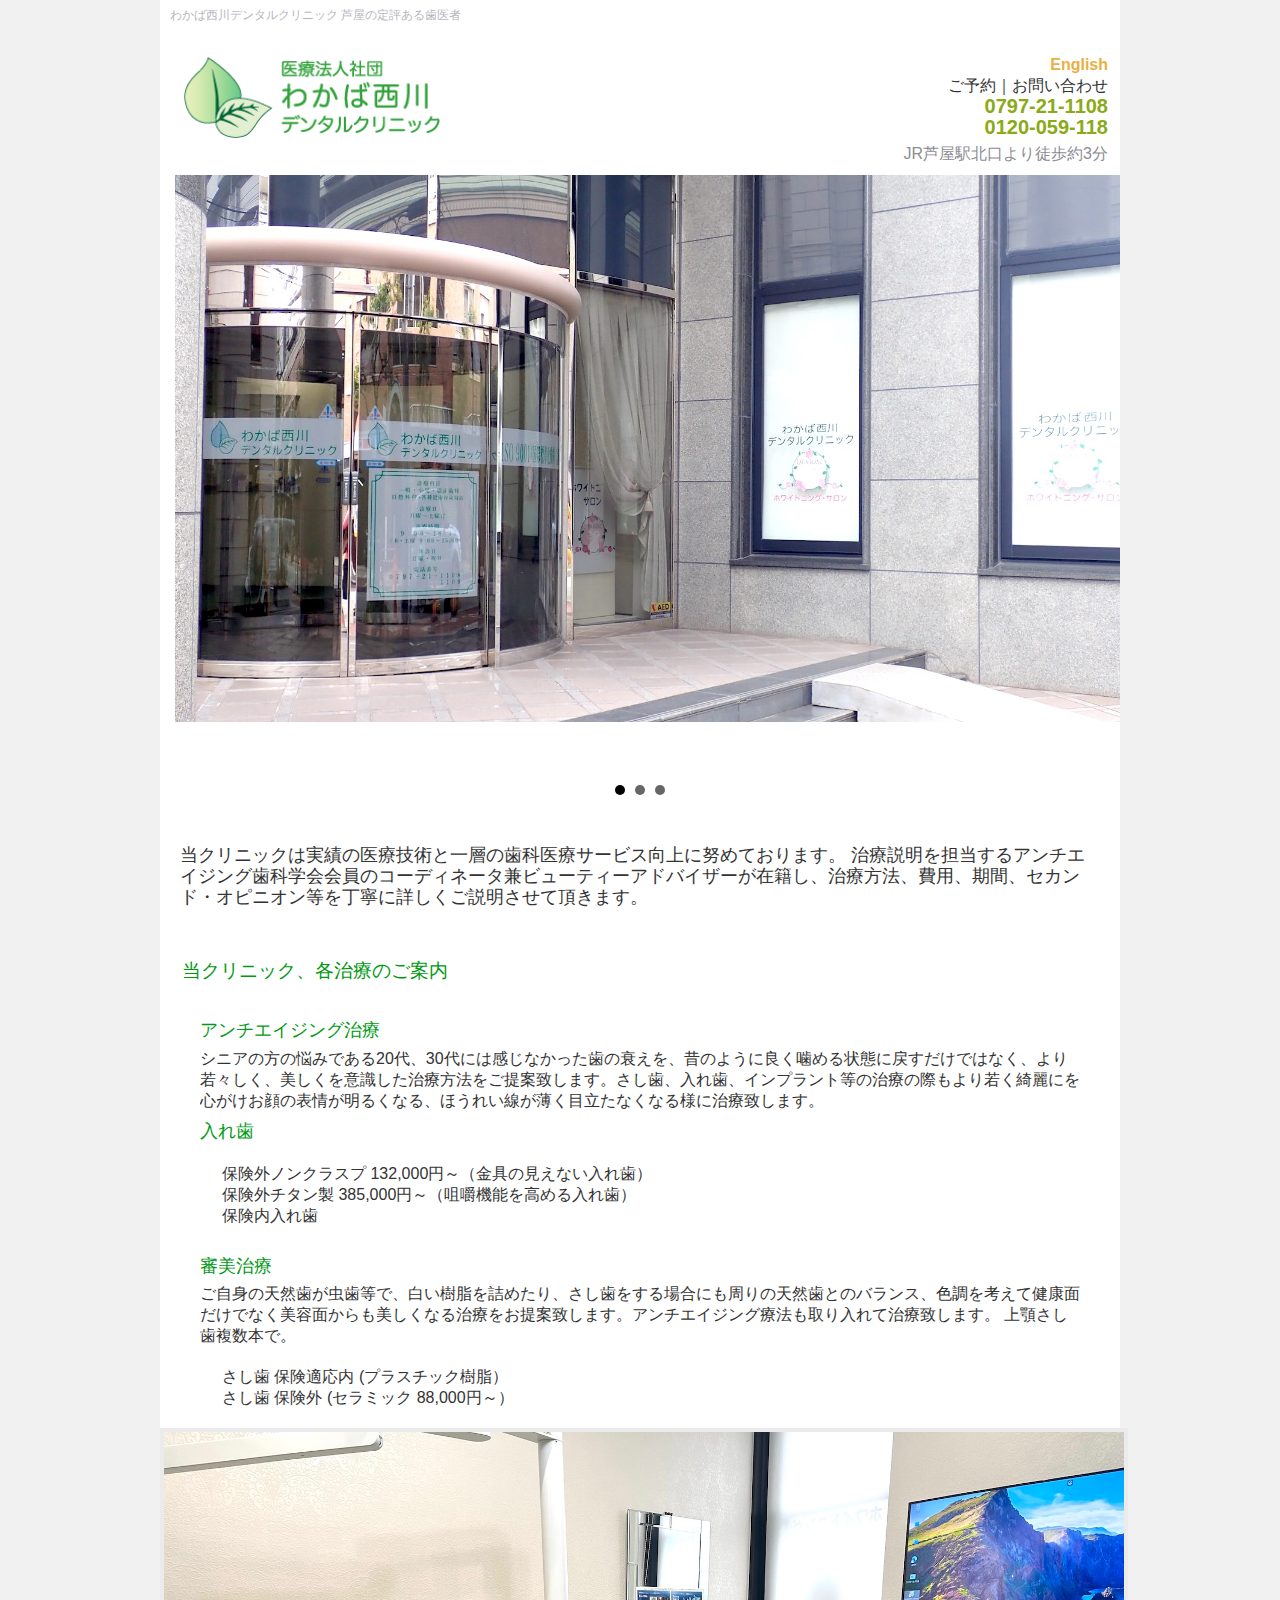
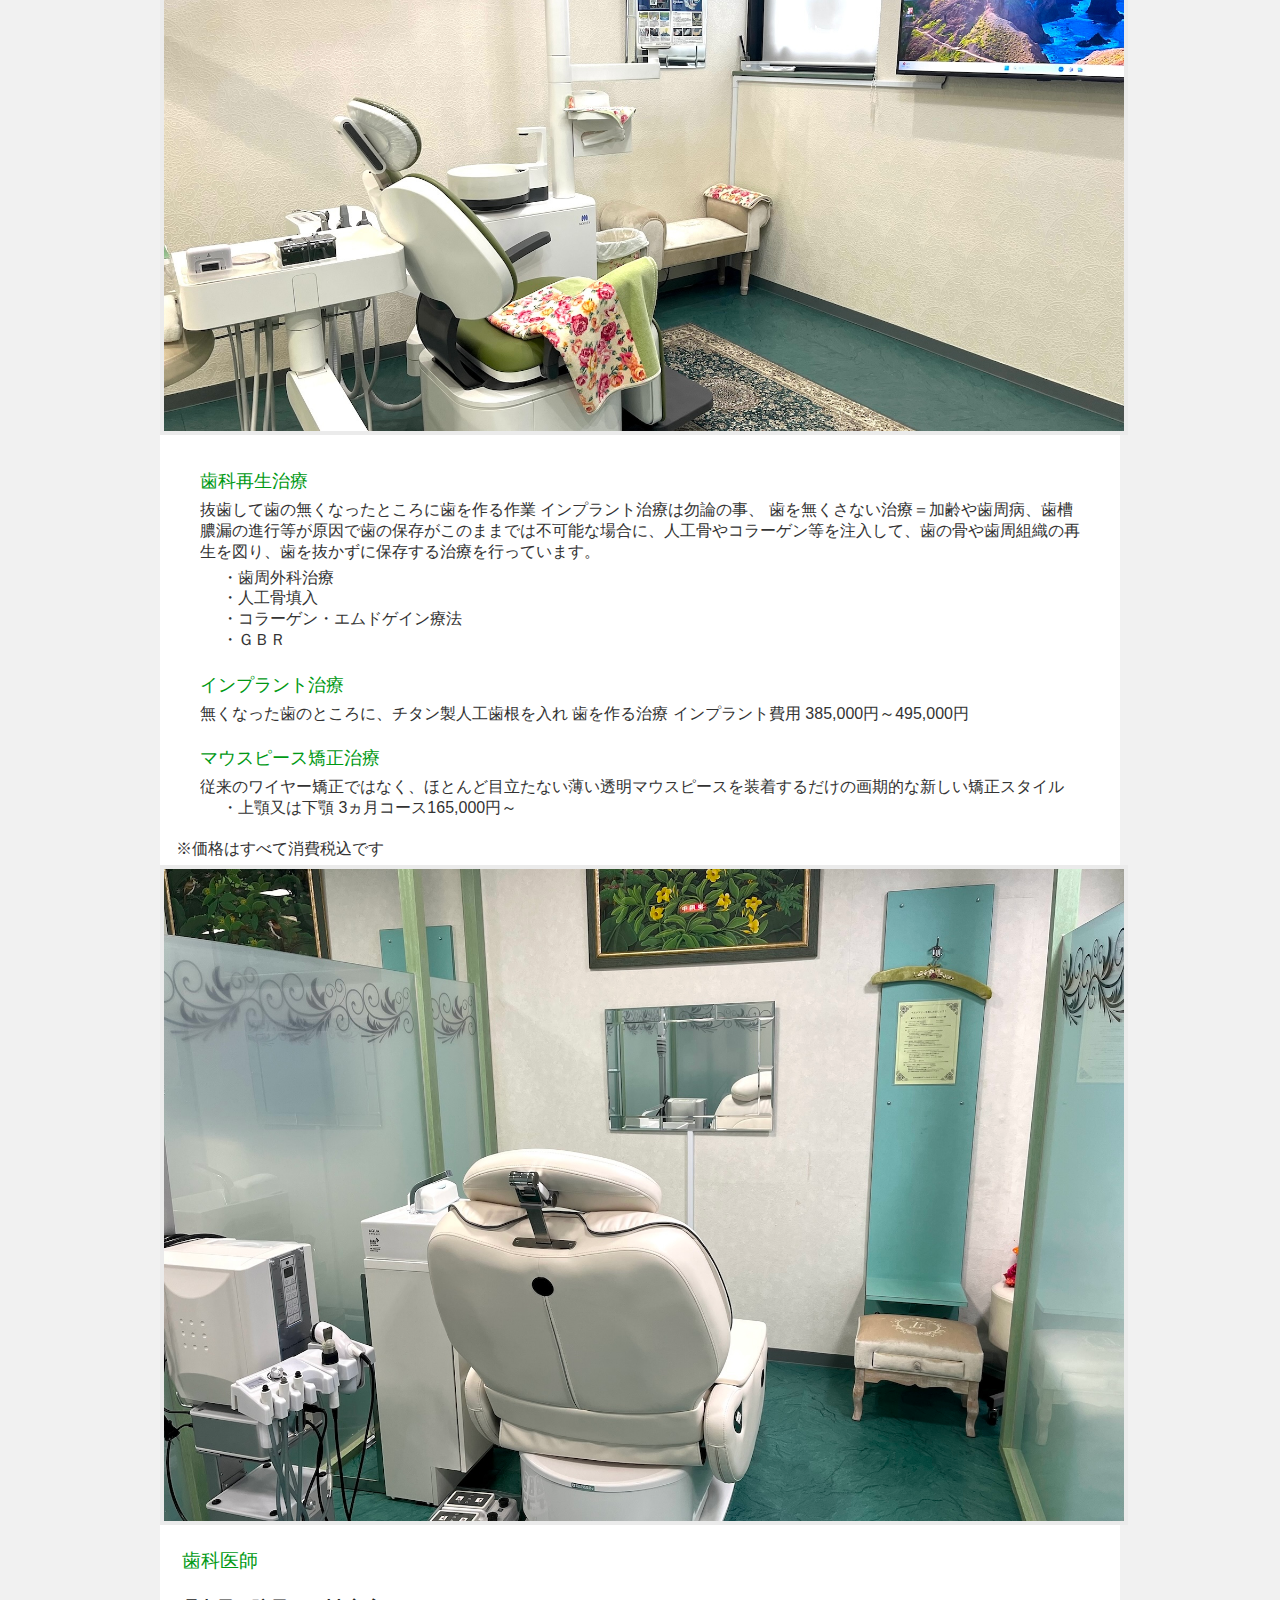
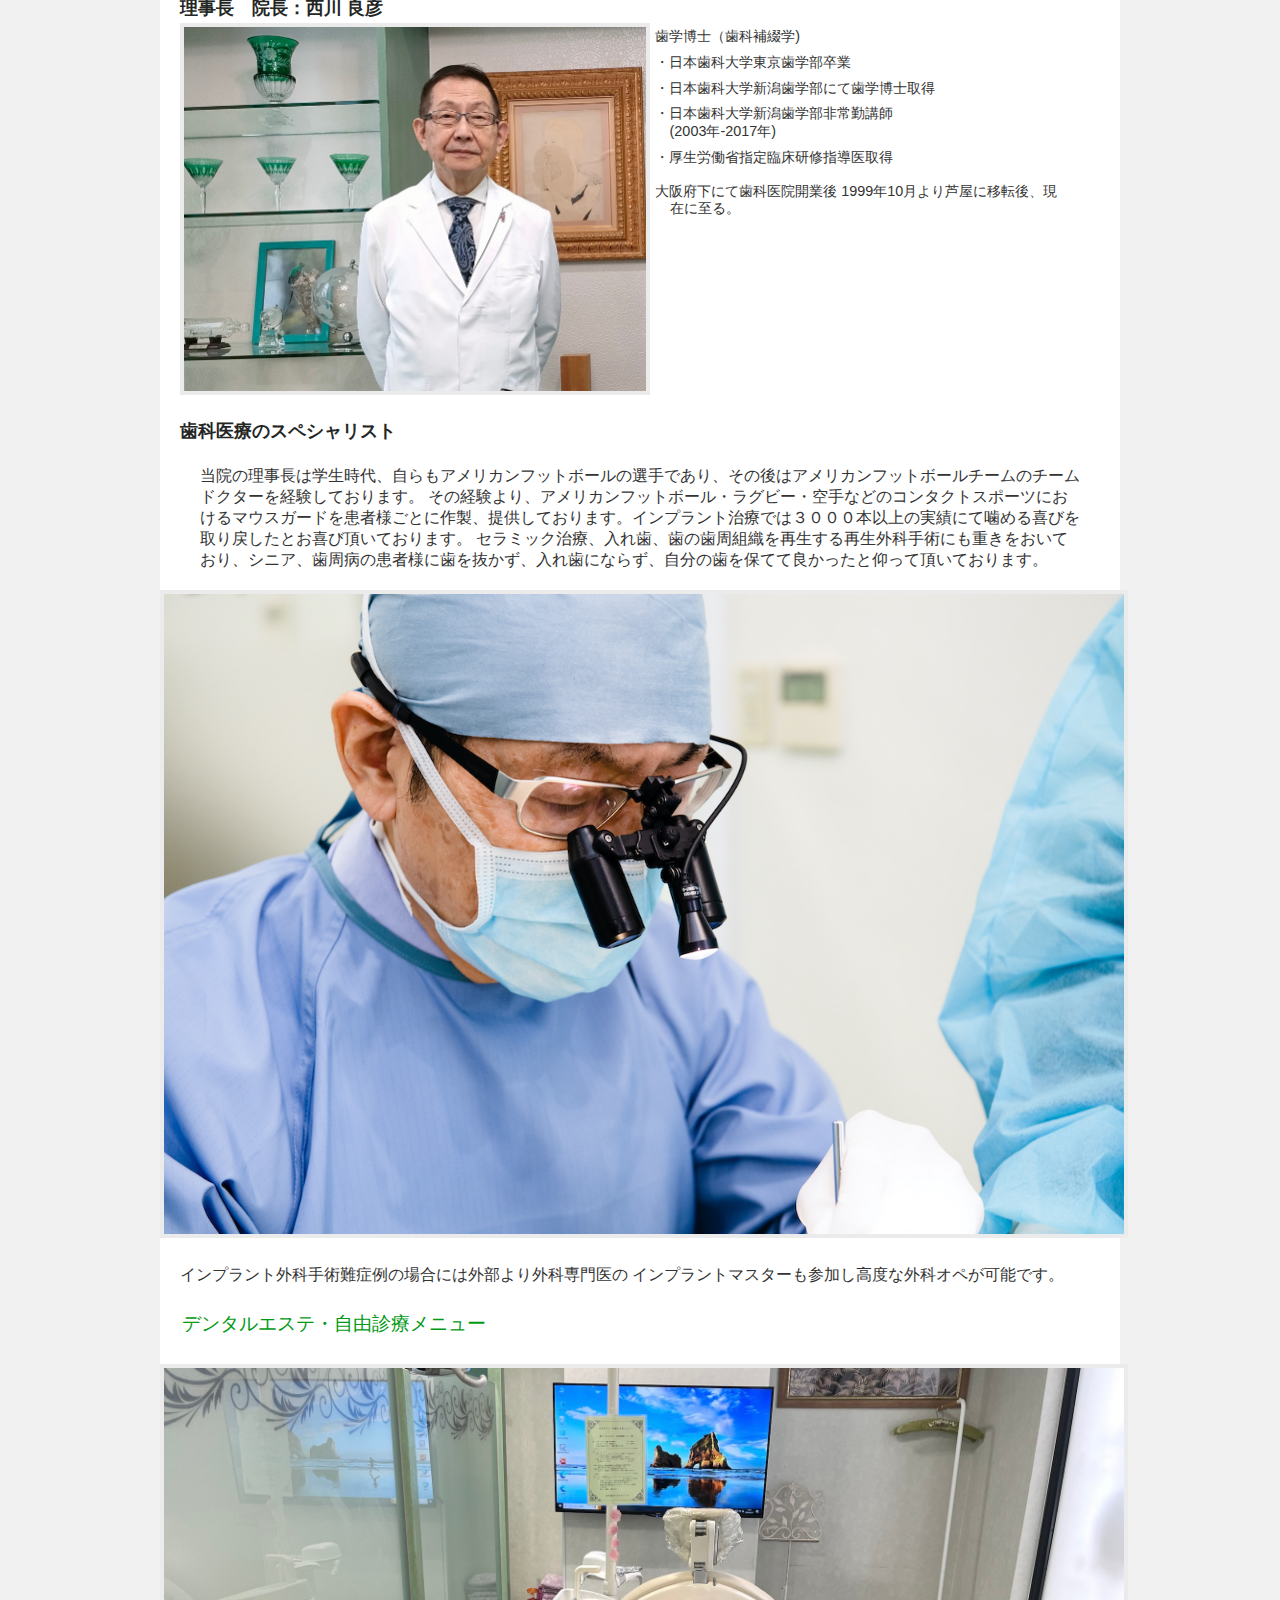
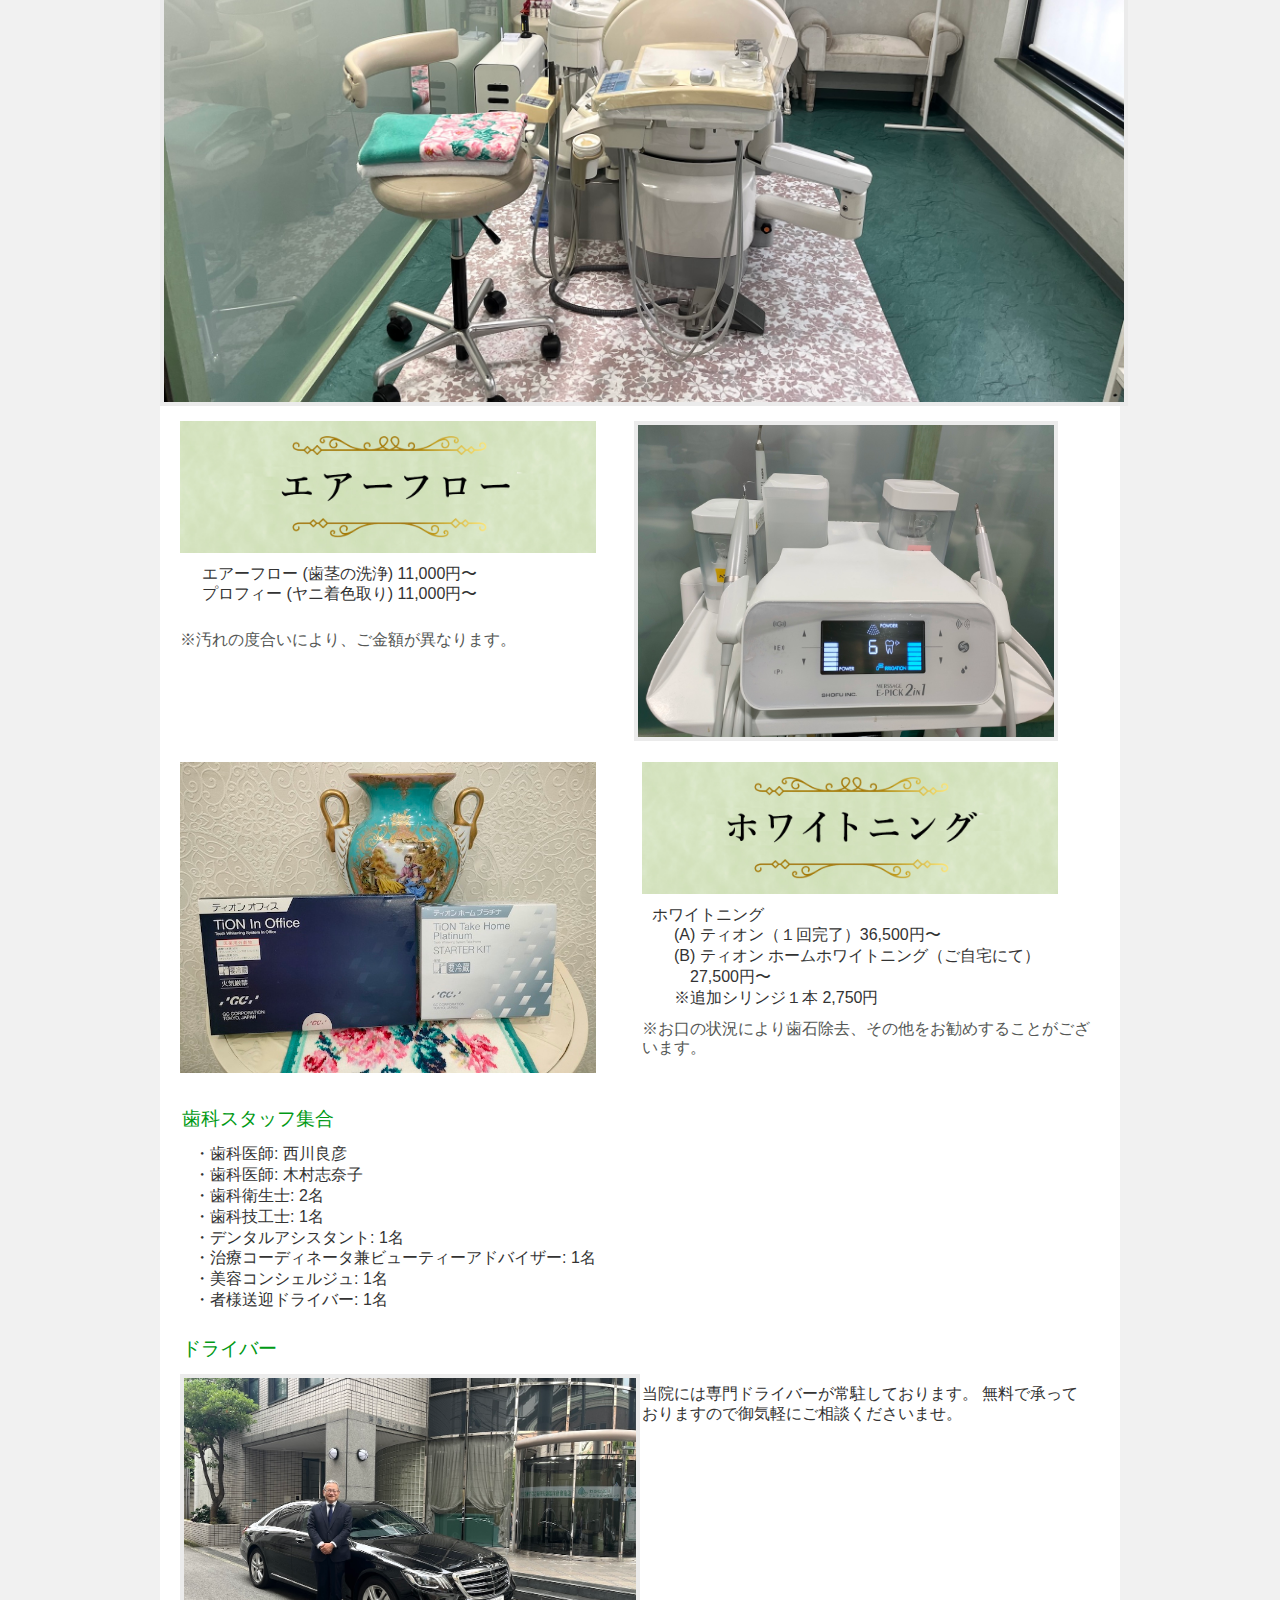
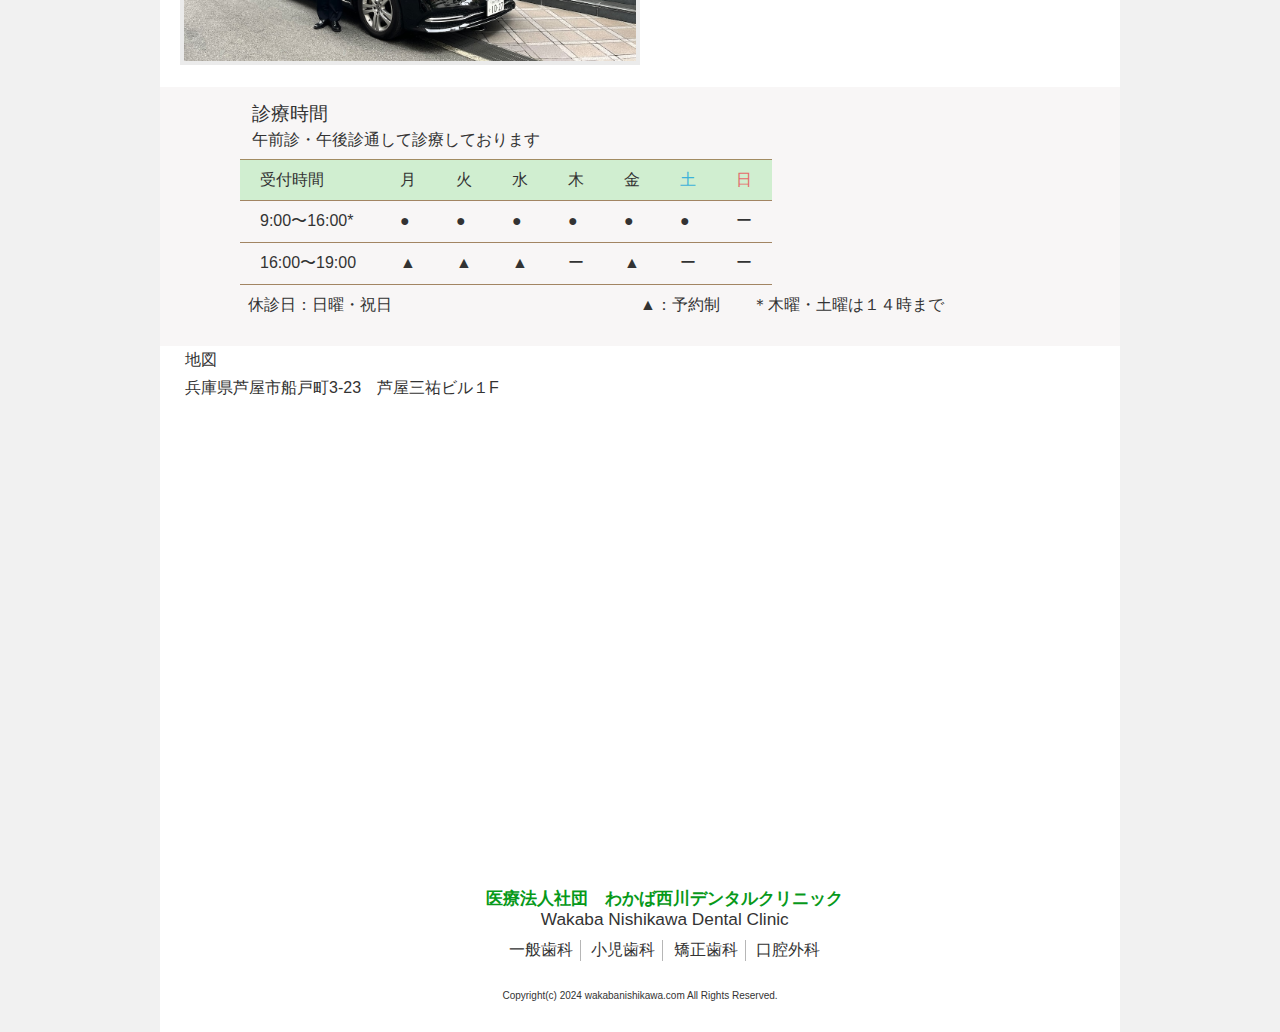
==== index.html @ 7d48cbbc "Some color corrections" ====
<!DOCTYPE html>

<html
	dir="ltr"
	lang="ja"
>

<head>
	<meta charset="UTF-8">
	<meta
		name="viewport"
		content="width=device-width, user-scalable=yes, maximum-scale=1.0, minimum-scale=1.0"
	>
	<title>JR芦屋駅の歯医者・歯科｜わかば西川デンタルクリニック</title>
	<meta
		name="keywords"
		content="芦屋,歯科,歯医者,デンタルエステ,ホワイトニング,インプラント,アンチエイジング"
	>
	<meta
		name="description"
		content="JR芦屋駅北口徒歩３分の歯医者「わかば西川デンタルクリニック」のホームページです。
	審美治療・歯科再生治療・インプラント・マウスピース矯正なら、歯科医療のスペシャリストの当院へご相談ください。"
	>
	<!--
		<link rel="canonical" href="http://wakabanishikawa.com/">
	-->
	<link
		rel="shortcut icon"
		href="images/favicon.ico"
	>
	<link
		rel="stylesheet"
		href="css/style.css"
		type="text/css"
		media="screen,print"
	>

	<!--[if lt IE 9]>
		<script src="js/html5.js"></script>
		<script src="js/css3-mediaqueries.js"></script>
	<![endif]-->

	<!-- <script src="js/jquery1.7.2.min.js"></script> -->
	<script src="js/jquery-3.6.0.min.js"></script>
	<script src="js/script.js"></script>

	<script src="js/jquery.bxslider.min.js"></script>
	<link
		rel="stylesheet"
		href="css/jquery.bxslider.min.css"
	>

	</script>
</head>

<!-- Google tag (gtag.js) -->
<script
	async
	src="https://www.googletagmanager.com/gtag/js?id=G-F2M3B93186"
></script>
<script>
	window.dataLayer = window.dataLayer || [];
	function gtag() { dataLayer.push(arguments); }
	gtag('js', new Date());
	gtag('config', 'G-F2M3B93186');
</script>

<body>

	<div id="wrapper">
		<header id="header">
			<h1>わかば西川デンタルクリニック 芦屋の定評ある歯医者</h1>


			<!-- h1>医療法人社団わかば西川デンタルクリニックのホームページへようこそ</h1> -->
			<div class="verticalspacer"></div>
			<!-- ロゴ 
				<p><span>WakabaNishikawa Dental Clinic</span></p>
			-->
			<div class="logo">
				<a href="index.html"><img
						src="images/logo.png"
						alt="logo"
					> </a>
			</div>
			<!-- / ロゴ -->

			<div class="info">
				<!-- 
				<p class="lang_switcher"><span><a href="index_e.html">English</a> | <a href="index.html">日本語</a></span></p>
				-->
				<p class="lang-switcher"><a href="/index_e.html">English</a></p>

				<p class="contact"><span>ご予約｜お問い合わせ</span></p>
				<p class="tel">0797-21-1108</p>
				<p class="tel">0120-059-118</p>
				<!-- <p class="address">兵庫県芦屋市船戸町3-23　芦屋三祐ビル１F</p> -->
				<p class="location"><a href="#a6">JR芦屋駅北口より徒歩約3分</a></p>

			</div>
			<!-- / 電話番号+受付時間 -->
		</header>

		<!-- メインナビゲーション -->

		<nav id="mainNav">
			<!--
			<a class="menu" id="menu"><span>MENU</span></a>
			-->
			<div class="panel">
				<!--
    			<ul>
    				<li class="active"><a href="index.html"><strong>トップページ</strong><span>Top</span></a></li>
					<li><a href="subpage1.html"><strong>医院案内</strong><span>About our clinic</span></a></li>
					<li class="last"><a href="subpage2.html"><strong>理事長・スタッフ紹介</strong><span>Profile</span></a></li>
				</ul>
			   -->
			</div>
		</nav>

		<!-- / メインナビゲーション -->

		<!-- メイン画像 -->

		<div class="bxslider">
			<div id="mainBanner">
				<img
					src="images/mainImg1.jpg"
					alt="Clinic front image"
				>
				<!--
				<div class="slogan">
					<h2>当クリニックは2002年に、ISO 9000：2008（国際標準化機構）</b>を認証取得致しており実績の医療技術と一層の歯科医療サービス向上に努めております。」一行空けて
						「治療説明を担当するアンチエイジング歯科学会会員のコーディネータ兼ビューティーアドバイザーが在籍し治療方法、費用、期間、セカンド・オピニオン等を
						丁寧に詳しくご説明させて頂きます。</h2>
				</div>
				-->
			</div>
			<div id="mainBanner2">
				<img
					src="images/2024/clinic3.jpg"
					alt="Clinic interior image"
				>
			</div>
			<div id="mainBanner3">
				<img
					src="images/2024/reception.jpg"
					alt="Reception image"
				>
			</div>
		</div>
		<!--
		当クリニックは2002年に、ISO 9000：2008（国際標準化機構）</b>を認証取得致しており実績の医療技術と一層の歯科医療サービス向上に努めております。	
		-->

		<section class="content">
			<div class="article-main-text">
				当クリニックは実績の医療技術と一層の歯科医療サービス向上に努めております。
				治療説明を担当するアンチエイジング歯科学会会員のコーディネータ兼ビューティーアドバイザーが在籍し、治療方法、費用、期間、セカンド・オピニオン等を丁寧に詳しくご説明させて頂きます。
			</div>
		</section>

		<div class="verticalspacer"></div>
		<!-- / メイン画像 -->

		<section class="content">
			<h3
				class="heading"
				id="a1"
			>当クリニック、各治療のご案内</h3>
			<div class="article-text">

				<h3
					class="heading2"
					id="b1"
				>アンチエイジング治療</h3>
				<p>
					シニアの方の悩みである20代、30代には感じなかった歯の衰えを、昔のように良く噛める状態に戻すだけではなく、より若々しく、美しくを意識した治療方法をご提案致します。さし歯、入れ歯、インプラント等の治療の際もより若く綺麗にを心がけお顔の表情が明るくなる、ほうれい線が薄く目立たなくなる様に治療致します。
				</p>

				<h3 class="heading2">入れ歯</h3>
				</p>
				<div class="verticalspacer"></div>
				<ul>
					<li>保険外ノンクラスプ 132,000円～（金具の見えない入れ歯）</li>
					<li>保険外チタン製 385,000円～（咀嚼機能を高める入れ歯）</li>
					<li>保険内入れ歯</li>
				</ul>
				<p></p>
				<div class="verticalspacer"></div>
				<p></p>
				<p>
				<h3
					class="heading2"
					id="b2"
				>審美治療</h3>
				ご自身の天然歯が虫歯等で、白い樹脂を詰めたり、さし歯をする場合にも周りの天然歯とのバランス、色調を考えて健康面だけでなく美容面からも美しくなる治療をお提案致します。アンチエイジング療法も取り入れて治療致します。
				上顎さし歯複数本で。
				<p></p>
				<div class="verticalspacer"></div>
				<ul>
					<li> さし歯 保険適応内 (プラスチック樹脂）</li>
					<li> さし歯 保険外 (セラミック 88,000円～）</li>
					<ul>
			</div>
			</article-text>
			<img
				src="images/2024/main_room_2.jpg"
				alt="クリニック内の写真"
				class="align-center border"
			/>
		</section>

		<section class="content">
			<div class="article-text">
				<h3
					class="heading2"
					id="a2"
				>歯科再生治療</h3>
				<p>抜歯して歯の無くなったところに歯を作る作業 インプラント治療は勿論の事、
					歯を無くさない治療＝加齢や歯周病、歯槽膿漏の進行等が原因で歯の保存がこのままでは不可能な場合に、人工骨やコラーゲン等を注入して、歯の骨や歯周組織の再生を図り、歯を抜かずに保存する治療を行っています。

				<ul>
					<li>・歯周外科治療</li>
					<li>・人工骨填入</li>
					<li>・コラーゲン・エムドゲイン療法</li>
					<li>・ＧＢＲ</li>
				</ul>
				<div class="verticalspacer"></div>
				<p></p>
				<p></p>
				<p>
				<h3
					class="heading2"
					id="b3"
				>インプラント治療</h3>
				無くなった歯のところに、チタン製人工歯根を入れ 歯を作る治療
				インプラント費用 385,000円～495,000円
				<div class="verticalspacer"></div>
				<p></p>
				<p></p>
				<p>
				<h3
					class="heading2"
					id="b4"
				>マウスピース矯正治療</h3>
				従来のワイヤー矯正ではなく、ほとんど目立たない薄い透明マウスピースを装着するだけの画期的な新しい矯正スタイル
				<ul>
					<li>・上顎又は下顎 3ヵ月コース165,000円～</li>
				</ul>
			</div>

			</article-text>
			<p>　※価格はすべて消費税込です</p>
			<img
				src="images/2024/second_room.jpg"
				alt="クリニック内の写真"
				class="align-center border"
			/>
		</section>

		<section class="content">
			<h3
				class="heading"
				id="a1"
			>歯科医師</h3>
		</section>

		<section class="content">
			<h3
				class="heading"
				id="a5"
			>理事長　院長：西川 良彦</h3>
			<article>
				<div class='row'>
					<div class='column image-col'>
						<img
							src="images/incho_3.jpg"
							alt="理事長の写真"
							class="border small-img"
						/>
					</div>
					<div class='column'>
						<div class="rightside-list">
							<ul class="no-bullets">
								<li>歯学博士（歯科補綴学)</li>
								<li>・日本歯科大学東京歯学部卒業</li>
								<li>・日本歯科大学新潟歯学部にて歯学博士取得</li>
								<li>・日本歯科大学新潟歯学部非常勤講師<br>(2003年-2017年)</li>
								<li>・厚生労働省指定臨床研修指導医取得</li>
								<li>
									<div class="v_8_spacer">
										大阪府下にて歯科医院開業後 1999年10月より芦屋に移転後、現在に至る。
									</div>

								</li>
							</ul>
						</div>
					</div>
				</div>
			</article>
			<div class="float-up">
				<h3
					class="heading"
					id="a5"
				>歯科医療のスペシャリスト</h3>
				<div class="article-text">
					当院の理事長は学生時代、自らもアメリカンフットボールの選手であり、その後はアメリカンフットボールチームのチームドクターを経験しております。
					その経験より、アメリカンフットボール・ラグビー・空手などのコンタクトスポーツにおけるマウスガードを患者様ごとに作製、提供しております。インプラント治療では３０００本以上の実績にて噛める喜びを取り戻したとお喜び頂いております。
					セラミック治療、入れ歯、歯の歯周組織を再生する再生外科手術にも重きをおいており、シニア、歯周病の患者様に歯を抜かず、入れ歯にならず、自分の歯を保てて良かったと仰って頂いております。
				</div>

				</article-text>
				<img
					src="images/clinic4.jpg"
					alt="クリニック内の写真"
					class="align-center border"
				/>
			</div>
		</section>

		<!--
		<div class="verticalspacer"></div>
		-->

		<section class="content">

			<article>
				<p></p>
				インプラント外科手術難症例の場合には外部より外科専門医の インプラントマスターも参加し高度な外科オペが可能です。
			</article>
		</section>

		<section class="content">
			<h3
				class="heading"
				id="a1"
			>デンタルエステ・自由診療メニュー</h3>
			<div class="verticalspacer"></div>
			<img
				src="images/2024/beauty_room_2.jpg"
				alt="クリニック内の写真"
				class="align-center border"
			/>
		</section>

		<section class="content">
			<article>
				<div class='row'>
					<div class='column'>
						<div class="col vertical-image-text-box">
							<img
								src="images/2023/airflow_header_image.jpg"
								alt=""
								class="align-left image-full-width header-img"
							/>
							<div class="vertical-image-text align-left">
								<ul>
									<li><b>エアーフロー</b> (歯茎の洗浄) 11,000円〜</li>
									<li><b>プロフィー</b> (ヤニ着色取り) 11,000円〜</li>
								</ul>
								<p></p>
							</div>
						</div>
						<p>※汚れの度合いにより、ご金額が異なります。</p>
					</div>
					<div class='column'>
						<div class='col'>
							<img
								src="images/2023/airflow_machine.jpg"
								alt="エアーフロー機械の写真"
								class="align-right border small-img"
							/>
						</div>
					</div>
		
				</div>
			</article>
			<!-- whitening_machine.jpg -->
			<!--
			<article>
				<img src="images/2023/whitening_machine_cut.jpg" width="400" alt=""
					class="align-right border small-img" />

				<div class="vertical-image-text-box">
					<img src="images/2023/haifu_header_image.png" alt="" class="align-left image-full-width small-img" />
					<div class=" vertical-image-text align-left">
						2) <b>ホワイトニング</b>
						<ul>
							<li>A ティオン（１回）6,500円〜</li>
							<li>B ポリリン酸（３回セット）36,500円〜</li>
						</ul>
						<p></p>
						<p>※お口の状況により歯石除去、その他をお勧めすることがございます。</p>
					</div>
				</div>
			</article>
		-->
			<article>
				<div class='row'>
					<div class='column'>
						<div class='col'>
							<img
								src="images/2023/tion.jpg"
								alt=""
								class="align-left image-full-width small-img"
							/>
						</div>
					</div>
					<div class='column'>
						<div class="col vertical-image-text-box">
							<img
								src="images/2023/whitening_header_image.jpg"
								class="align-left image-full-width header-img"
							/>

							<div class="vertical-image-text align-right">
								<b>ホワイトニング</b>
								<ul>
									<li>(A) ティオン（１回完了）36,500円〜</li>
									<li>(B) ティオン ホームホワイトニング（ご自宅にて）27,500円〜 </li>
									<li>※追加シリンジ１本 2,750円</li>
								</ul>
							</div>
						</div>
						<p>※お口の状況により歯石除去、その他をお勧めすることがございます。</p>
					</div>
				</div>
			</article>

			<!--
			<article>
				<img src="images/2023/haifu_machine.jpg" width="400" alt="" class="align-right border small-img" />

				<div class="vertical-image-text-box">
					<img src="images/2023/haifu_header_image.png" alt="" class="align-left image-full-width small-img" />
					<div class=" vertical-image-text align-left">
						<b>ハイフ（ハイフォーカス・トリートメント超音波）フェイシャルエステ</b> 15,600〜21,600円
						<p></p>
						<p>口角を上げると共に口元に自然な膨らみを持たせ、ほうれい線を解消し若々しくスマイルラインが
							美しくなり美肌とリフトアップ効果がございます。</p>
					</div>
				</div>
			</article>
			<article>
				<div class="vertical-image-text-box">
					<img src="images/2023/haifu_header_image.png" alt="" class="align-left image-full-width small-img" />
					<div class=" vertical-image-text align-left">
						当院のセラミック、特に前歯セラミック治療は、だだセラミックを入れる だけではなく、口角を上げると共に口元に自然な腸らみを持たせ、
						ほうれい線を解消し、若々しく、スマイルラインが美しくなるように設計しております。

						セラミックではなく、ご自身の歯をお使いの患者様にもこのハイフを受けていただくことで、同じような効果を実感していただけると思い、
						導入に至りました。もちろん、セラミックを入れていただいている愚者様にも更なる美肌とリフトアップ効果がございます。
					</div>
				</div>
			</article>
			-->
		</section>


		<section class="content">
			<h3
				class="heading"
				id="a1"
			>歯科スタッフ集合</h3>
			<article class="staff">

				<div>
					<ul>
						<li>・歯科医師: 西川良彦</li>
						<li>・歯科医師: 木村志奈子</li>
						<li>・歯科衛生士: 2名</li>
						<li>・歯科技工士: 1名</li>
						<li>・デンタルアシスタント: 1名</li>
						<li>・治療コーディネータ兼ビューティーアドバイザー: 1名</li>
						<li>・美容コンシェルジュ: 1名</li>
						<li>・者様送迎ドライバー: 1名</li>
					</ul>
				</div>
			</article>
		</section>

		<section class="content">
			<h3
				class="heading"
				id="a1"
			><b>ドライバー</b></h3>

			<article>
				<div class='row'>
					<div class='column col image-col'>
						<img
							src="images/driver.jpg"
							alt=""
							class="border small-img"
						/>
					</div>
					<div class='column text-col'>
						<div>当院には専門ドライバーが常駐しております。
							無料で承っておりますので御気軽にご相談くださいませ。
						</div>
					</div>
				</div>
			</article>
		</section>

		<!--	   
		 <section class="content">
		 メイン画像 -->
		<!--
			<article>
			 <div id="mainBanner">
				 <img src="images/mainImg2.jpg" alt="">
			</div>
			</article>
			 -->
		<!-- / メイン画像 -->

		<!-- /
				  <section class="content">
						  <h3 class="heading" id="id2">インプラント治療</h3>
					<article>
							<img src="images/clinic2.jpg" height="800" alt="" class="aligncenter border" />
			  
							  <p>歯が失われたところに人工歯根を埋め込み、可能な限り以前と同様に噛める、食べられるよう修復する治療です。難症例の人工歯根の埋め込み手術の際には、インプラントマスターの先生にも出張を依頼します。</p>
			  
					  </article>
					</section>
			
					<article>
						<div id="mainBanner">
						  <img src="images/clinic3.jpg" alt=""/>
						</div>
						  <p>日本人の8割が罹患しているといわれる歯周病。放っておくと、どんどん歯ぐきの骨が失われて歯がグラグラに・・・。当院では、そのような症状に対応するべく、歯の骨と歯周組織再生のための歯周外科手術を行っております。</p>
		
						  <p>主な手術内容</p>
			  
						  <ul>
							  <li>・人工骨填入</li>
							  <li>・コラーゲン・エムドゲイン療法</li>
							  <li>・ＧＢＲ</li>
			  
						  </ul>
	  		
					</article>
				  </section>
				-->


		<section class="content-bg-colored">

			<div class="schedule align-center">
				<div
					class="heading"
					id="a7"
				>
					診療時間
				</div>
				<p class="sub-heading">
					午前診・午後診通して診療しております
				</p>
				<table class="biz-hour">
					<tbody>
						<tr>
							<th class="no_break">受付時間</th>
							<th>月</th>
							<th>火</th>
							<th>水</th>
							<th>木</th>
							<th>金</th>
							<th class="sat">土</th>
							<th class="sun">日</th>
						</tr>
						<tr>
							<td>9:00〜16:00*</td>
							<td>●</td><!-- 月 -->
							<td>●</td><!-- 火 -->
							<td>●</td><!-- 水 -->
							<td>●</td><!-- 木 -->
							<td>●</td><!-- 金 -->
							<td>●</td><!-- 土 -->
							<td>ー</td><!-- 日 -->
						</tr>
						<tr>
							<td>16:00〜19:00</td>
							<td>&#x25B2</td><!-- 月 -->
							<td>&#x25B2</td><!-- 火 -->
							<td>&#x25B2</td><!-- 水 -->
							<td>ー</td><!-- 木 -->
							<td>&#x25B2</td><!-- 金 -->
							<td>ー</td><!-- 土 -->
							<td>ー</td><!-- 日 -->
						</tr>
					</tbody>
				</table>
				<div class="schedule">
					<!--　休診日：日曜・祝日 　▲木曜日、土曜日の午後は13時～15時　-->
					<div class='row'>
						<div class='column col'>
							休診日：日曜・祝日
						</div>
						<div class='column col'>
							▲：予約制　　＊木曜・土曜は１４時まで
						</div>
					</div>
				</div>
		</section>

		<section class="content">
			<h3
				class="heading"
				id="a6"
			>地図</h3>
			<p class="address">兵庫県芦屋市船戸町3-23　芦屋三祐ビル１F</p>
			<article>
				<iframe
					width="100%"
					src="https://www.google.com/maps/embed?pb=!1m18!1m12!1m3!1d3278.8121550180435!2d135.30547999999996!3d34.735129!2m3!1f0!2f0!3f0!3m2!1i1024!2i768!4f13.1!3m3!1m2!1s0x6000f2d63e0d3bd9%3A0xee1fb1399ec0303d!2z44KP44GL44Gw6KW_5bed44OH44Oz44K_44Or44Kv44Oq44OL44OD44Kv!5e0!3m2!1sja!2sjp!4v1423237304593"
					width="600"
					height="450"
					frameborder="0"
					style="border:0"
				></iframe>
			</article>
		</section>

		<!-- フッター -->
		<footer id="footer">
			<!-- 左側 -->
			<div
				id="info"
				class="grid"
			>
				<!-- ロゴ -->
				<div class="logo">
					<a href="index.html">
						<p>医療法人社団　わかば西川デンタルクリニック<br><span>Wakaba Nishikawa Dental Clinic</span></p>
					</a>
				</div>
				<div>
					<div>
						<ul class="footnav">
							<li>一般歯科</li>
							<li>小児歯科</li>
							<li>矯正歯科</li>
							<li>口腔外科</li>
						</ul>
					</div>
					<!-- / 右側 ナビゲーション -->
		</footer>

		<!-- / フッター -->
		<div class="copyright">
			Copyright(c) 2024 wakabanishikawa.com All Rights Reserved.
		</div>
	</div>
</body>

</html>
---- css/style.css ----
@charset "utf-8";

/* 'u Gothic', '游ゴシック', 'YuGothic', '游ゴシック体',　sans-serif */

@font-face {
	font-family: 'Noto Sans Japanese', 'Noto Sans JP';
	font-style: normal;
	font-weight: normal;
	/*font-size:1.0em;*/
	src: url('../fonts/NotoSansCJKjp-Regular.woff2') format('woff2'),
		url('../fonts/NotoSansCJKjp-Light.woff2') format('woff2'),
		url('../fonts/NotoSansCJKjp-Medium.woff2') format('woff2'),
		url('../fonts/NotoSansCJKjp-Bold.woff2') format('woff2');
}

/*
@font-face {
    font-family: 'Noto Serif Japanese', 'Noto Serif JP';
    font-style: normal;
	font-weight: normal;
    src: url('../fonts/NotoSerifJP-Bold.woff2') format('woff2'),
    url('../fonts/NotoSerifJP-Medium.woff2') format('woff2'),
	url('../fonts/NotoSansCJKjp-Regular.woff2') format('woff2'),
	url('../fonts/NotoSansCJKjp-SemiBold.woff2') format('woff2');
}
*/
/*
@font-face {
    font-family: 'Noto Sans Japanese', 'Noto Sans JP';
    font-style: normal;
	font-weight: normal;
    src: url('../fonts/NotoSansCJKjp-Bold.woff2') format('woff2');
}
*/
/*
         url('../fonts/NotoSansCJKjp-Thin.woff') format('woff'),
         url('../fonts/NotoSansCJKjp-Thin.ttf')  format('truetype'),
         url('../fonts/NotoSansCJKjp-Thin.eot') format('embedded-opentype');
    */

/* =Reset default browser CSS.
Based on work by Eric Meyer: http://meyerweb.com/eric/tools/css/reset/index.html
-------------------------------------------------------------- */
html, body, div, span, applet, object, iframe,
h1, h2, h3, h4, h5, h6, p, blockquote, pre,
a, abbr, acronym, address, big, cite, code,
del, dfn, em, img, ins, kbd, q, s, samp,
small, strike, strong, sub, sup, tt, var,
b, u, i, center,
dl, dt, dd, ol, ul, li,
fieldset, form, label, legend,
table, caption, tbody, tfoot, thead, tr, th, td,
article, aside, canvas, details, embed,
figure, figcaption, footer, header, hgroup,
menu, nav, output, ruby, section, summary,
time, mark, audio, video {
	border: 0;
	font-family: inherit;
	font-size: 100%;
	font-style: inherit;
	font-weight: inherit;
	margin: 0;
	outline: 0;
	padding: 0;
	vertical-align: baseline;
}

:focus {
	outline: 0;
}

ol {
	list-style: none;
}

ul {
	list-style: none;
}

table.table {
	border-collapse: separate;
	border-spacing: 0;
}

caption,
th,
td {
	font-weight: normal;
	text-align: left;
}

blockquote:before,
blockquote:after,
q:before,
q:after {
	content: "";
}

blockquote,
q {
	quotes: "" "";
}

a img {
	border: 0;
}

figure {
	margin: 0
}

article,
aside,
details,
figcaption,
figure,
footer,
header,
hgroup,
menu,
nav,
section {
	display: block;
}

/* -------------------------------------------------------------- */


body {
	color: #333;
	font-family: "Noto Sans Japanese", "ヒラギノ丸ゴ ProN W4", "Hiragino Maru Gothic ProN", "メイリオ", "Meiryo", "ＭＳ Ｐゴシック", "MS PGothic", verdana, Sans-Serif;
	font-weight: normal;
	line-height: 1.3em;
	/* font-weight: 400; */
	background: #f1f1f1;
	-webkit-text-size-adjust: none;
}

a[href^=tel] {
	text-decoration: inherit;
	color: inherit;
}

.schedule {
	padding: 10px 8px;
	/*width: 90%; */
	max-width: 800px;
}

.biz-hour {
	border-collapse: collapse;
	min-width: 300px;
}

.biz-hour th {
	/* １番上の線 */
	/* #A28C63っていうのが色の名前なので、ここをお好みで */
	border-top: 1px solid #A28C63;
	/* background-color: #b1f8b5; */
	background-color: rgb(208, 238, 208);
}

th.no_break {
	min-width: 100px;
}

.biz-hour th,
.biz-hour td {
	padding: 10px 20px;
	/* text-align: center; */
	/* ２番目以降の線 */
	/* 色はお好みで */
	border-bottom: 1px solid #a28563;
}

/* 上段の背景色 */
.biz-hour th {
	/* background: pink; */
	font-weight: normal;
}

/* 土曜日の文字色 */
.biz-hour th.sat {
	color: #3db2da;
}

/* 日曜日の文字色 */
.biz-hour th.sun {
	color: #e66a6a;
}

.bx-wrapper {
	-moz-box-shadow: none;
	-webkit-box-shadow: none;
	box-shadow: none;
	border: 0;
}

.lang-switcher a {
	text-decoration: none;
	padding-bottom: 16px;
	margin-bottom: 6px;
	font-weight: bold;
	color: rgb(234, 175, 66);
}

/* リンク設定
------------------------------------------------------------*/

a:not(lang-switcher) {
	color: #8d8d94;
	text-decoration: none;
}

a:hover:not(lang-switcher) {
	color: #0c8c10;
}

/*a{color:#8aaa16;text-decoration:none;}

a:active:not(lang-switcher), a:focus:not(lang-switcher) {
	outline: 0;
	color: #000000;
}
	 */

/* 全体
------------------------------------------------------------*/
#wrapper {
	margin: 0 auto;
	/* padding:0 1%; */
	/*width:98%;*/
	position: relative;
	background: #fff;
}

/* ul li:before{ content:"•"; font-size:12pt; } */

ul.no-bullets {
	list-style-position: inside;
	margin-left: 16px;
	padding-left: 6px;
	line-height: 1.2;
	/* font-size: 1.2em; */
	list-style-type: none;
	/* Remove bullets */
}

ul.no-indents li {
	list-style-position: inside;
	margin-left: 0px;
	padding-left: 0px;
	list-style-type: none;
	/* Remove bullets */
}

.image-col {
	width: 90%;
	min-width: 200px;
}

.text-col {
	width: 90%;
	min-width: 200px;
	margin: 10px;
}

.row {
	display: flex;
	flex-direction: row;
	flex-wrap: wrap;
	width: 100%;
}

.column {
	display: flex;
	flex-direction: column;
	flex-basis: 100%;
	flex: 1;
}

.rightside-list {
	min-width: 200px;
	width: 90%;
	font-size: 0.9em;
	/* word-break: break-all; */
}

.col {
	min-width: 200px;
	width: 90%;
}

.rightside-list li {
	padding-left: 0.5em;
	padding-bottom: 0.3em;
	padding-top: 0.3em;
}

.small-image-align-text {
	margin-left: 80px;
}

ul:not(.footnav) {
	/* list-style: outside;  */
	list-style-position: inside;
	text-indent: -1em;
	margin-left: 6px;
	padding-left: 1em;
	/* word-break: break-all; */
}

li {
	padding-left: 1.0em;
}

article.staff li {
	padding-left: 0.5em;
}

#indent {
	margin-left: 12px;
}

li.star::before {
	content: "";
	position: absolute;
	left: 0;
	top: 5px;
	background: #f9dd94;
	width: 10px;
	height: 10px;
	text-align: center;
	transform: rotate(0deg);
}

.inner {
	margin: 0 auto;
	width: 100%;
}

.verticalspacer {
	padding-top: 15px;
}

/*************
/* ヘッダー
*************/
#header {
	height: 140px;
}

#header h1 {
	padding: 5px 0 10px 10px;
	font-size: 12px;
	font-weight: normal;
	color: #b6b6bd;
}

/*************
/* ロゴ
*************/
/*.logo{
float:left;
}
*/

.Logo {
	text-align: center;
}

.logo img {
	width: min(200vw, 280px);
}

/**
.logo p{
	float: left;
	font-size: 75%;
	font-weight: inherit;
	color: #8aaa16;
}
*/

.logo img {
	width: auto;
	float: left;
	padding: 0 5px 0 10px;
	width: min(200vw, 280px);
}

.logo span {
	display: block;
}

div.logo p {
	/* color: #8aaa16; */
	color: rgb(7, 153, 26);
	padding-bottom: 10px;
	padding-top: 5px;
	font-size: 0.9em;
}

/*************
/* 電話番号
*************/
.info {
	float: right;
	padding-top: 4px;
	padding-right: 12px;
	text-align: right;
}

.award-image {
	border: 10px;
	float: left;
	max-width:260px;
	/* max-height:260px; */
}

/*
.award-image {
	margin-top:10px;
	border:10px;
	text-align: left;
	float:right;
}
*/

.info .open {
	font-size: 1.2em;
	font-style: bold;
	text-align: left;
}

.info .address {
	font-size: 1.0em;
	font-style: bold;
	text-align: center;
	padding-top: 10px;
}

.info .lang_switcher {
	/* color:#fff; */
	/* background:rgb(217, 243, 245); */
	padding-bottom: 4px;
	line-height: 1.2em;
}

.info .location {
	/* color:#fff; */
	/* background:rgb(217, 243, 245); */

	padding-top: 6px;
	padding-bottom: 12px;
	line-height: 1.2em;
}

/*************
/* ロゴ+電話番号
*************/
.logo,
.info .tel {
	color: #8aaa16;
	font-size: 20px;
	font-weight: bold;
}

.logo span,
.info span {
	color: #333;
	/* font-size: 0.8em; */
	font-weight: normal;
	font-family: inherit;
	font-style: inherit;
}


/**************************
/* メイン画像（トップページ+サブページ）
**************************/
#mainBanner {
	margin: 0px auto;
	padding-bottom: 20px;

	/* width:100%; */
	position: relative;
	line-height: 1.2em;
}

#mainBanner img {
	max-width: 100%;
	height: auto;
	/* border:4px solid #ebebeb; */
	padding-bottom: 5px;
}

.iso-img img {
	max-width: 100%;
	height: auto;
	border: 4px solid #ebebeb;
}

.slogan {
	position: absolute;
	max-width: 100%;
	height: auto;
	bottom: 6px;
	left: 0px;
	/*font-family: 'Noto Sans JP'; */
	font-size: 14px;
	padding: 5px 10px;
	line-height: 1.2;
	color: #fff;
	background-color: rgba(0, 0, 0, 0.4);
}

.sloganright {
	position: absolute;
	max-width: 100%;
	height: auto;
	top: 20px;
	right: 50px;
	padding: 20px 10px;
	line-height: 1.8;
	font-family: 'Noto Sans JP';
	/*font-size: 24px; */
	color: rgb(170, 103, 15);
	background-color: rgba(255, 255, 255, 0.4);

	-moz-box-shadow: 0px 0px 20px 10px rgba(255, 255, 255, 0.5);
	-webkit-box-shadow: 0px 0px 20px 10px rgba(255, 255, 255, 0.5);
	box-shadow: 0px 0px 20px 10px rgba(255, 255, 255, 0.5);
	/* box-shadow: inset 0px 0px 40px 40px #DBA632; */
}

.slogan h2 {
	padding-bottom: 5px;
	font-size: 14px;
	color: #e6ebe8;
}


/**************************
/* グリッド
**************************/
.gridWrapper {
	padding-bottom: 20px;
	overflow: hidden;
}

.gridWrapper2 {
	padding-left: 10px;
	padding-bottom: 20px;
	overflow: hidden;
}

* html .gridWrapper {
	height: 1%;
}

.grid {
	float: left;
	border-radius: 5px;
	background: #fff;
}

.grid2 {
	float: left;
	border-radius: 5px;
	background: #fff;
}

.box {
	margin: 0 5px;
	padding: 10px;
	/* padding-right:10px;*/
	/* padding-bottom:24px; */
	/* border:1px solid #ebebeb; */
}

.box2 {
	margin: 0 5px;
	/* padding:10px; */
	padding-right: 10px;
	max-width: 260px;
}

.box img {
	max-width: 100%;
	height: auto;
	border: 2px solid #ebebeb;
	border-radius: 20px;
	/*border-radius: 50%; */
}

.box2 img {
	max-width: 100%;
	height: auto;
	border: 2px solid #ebebeb;
	border-radius: 20px;
	/*border-radius: 50%; */
}

.box2 h3 {
	padding: 10px 0 5px;
}

.box h3,
.box p {
	text-align: left;
	line-height: 1.3;
}

.este {
	/* background-color: rgb(244, 247, 248); */
	margin-left: 10px;
	margin-right: 10px;
	padding-top: 20px;
	margin-bottom: 10px;
}


.este-article {
	/* padding:20px; */
	/* margin-bottom:20px; */
	/* border:1px solid #ebebeb; */
	margin-top: 10px;
}

h3#a5.heading {
	/* font-family: "Noto sans Japanese";
	font-weight: 500;
	font-weight:bold;
	*/
	font-weight: bold;
	font-size: 1.1em;
	line-height: 1.2em;
	color: rgb(36, 38, 36);
	/* padding:12px; */
	padding-left: 8px;
	margin-left: 12px;
	margin-top: 8px;
	margin-bottom: 4px;
	display: inline-flex;
	/* keep the background color wrapped tight */
	/* background-color:rgb(240, 247, 240); */
	/* background:url(../images/heading3.png) repeat-x 0 0; */
}


h3#a4.heading {
	/*
	font-family: "Noto Serif Japanese";
	font-weight: 500;
	font-weight:bold;
	*/
	font-size: 1.2em;
	line-height: 14px;
	color: rgb(53, 53, 54);

	display: inline-flex;
	/* keep the background color wrapped tight */
	padding: 12px;
	padding-left: 8px;
	margin-left: 12px;
	margin-bottom: 6px;
	/* background-color:rgb(240, 247, 240); */
	/* background:url(../images/heading3.png) repeat-x 0 0; */
}

h3#a3.heading {
	/* font-family: "Noto Serif Japanese"; */
	font-weight: 500;
	font-weight: bold;
	font-size: 1.2em;
	line-height: 14px;
	color: rgb(53, 53, 54);

	display: inline-flex;
	/* keep the background color wrapped tight */
	padding: 12px;
	padding-left: 8px;
	margin-left: 12px;
	/* background-color:rgb(240, 247, 240); */
	/* background:url(../images/heading3.png) repeat-x 0 0; */
}

h3#a2.heading {
	/* font-family: "Noto sans Japanese";
	font-weight: 500;
	font-weight:bold;
	*/
	font-size: 1.2em;
	line-height: 14px;
	color: rgb(0, 153, 20);

	display: inline-flex;
	/* keep the background color wrapped tight */
	/* padding:12px; */
	padding-left: 8px;
	margin-left: 12px;
	margin-bottom: 12px;
	/* background-color:rgb(240, 247, 240); */
	/* background:url(../images/heading3.png) repeat-x 0 0; */
}

.schedule .heading {
	font-size: 1.2em;
	line-height: 14px;
	/*
	display: inline-flex; /* keep the background color wrapped tight
   padding:12px; 
	padding-left:8px;
	*/
	margin-left: 12px;
	margin-bottom: 12px;
}

.schedule .sub-heading {
	font-size: 1.0em;
	line-height: 14px;
	padding-left: 12px;
	margin-bottom: 12px;
}

.box h3 {
	padding: 10px 0 5px;
	color: rgb(7, 153, 26);
}

.box2 h3,
.box p {
	text-align: left;
	line-height: 1.3;
}

.box2 p {
	color: grey;
}

.box p.readmore {
	padding: 10px 5px 5px;
	text-align: right;
}

/*************
メイン コンテンツ
*************/

section.content article {
	/* padding:20px; */
	/* margin-bottom:20px; */
	/* border:1px solid #ebebeb; */
	margin-bottom: 10px;
	padding-left: 20px;
	padding-right: 16px;
	overflow: hidden;
}

section.content div.article-main-text {
	margin-right: 20px;
	margin-left: 20px;
	font-size: 1.1em;
	line-height: 1.2em;
	/*font-style: bold; */
	padding-top: 20px;
	padding-bottom: 20px;
	overflow: hidden;
}

section.content div.article-text {
	margin-right: 40px;
	margin-left: 40px;
	padding-top: 20px;
	padding-bottom: 20px;
	overflow: hidden;
}

section.content div.article-text-col {
	margin-right: 40px;
	margin-left: 40px;
	padding-top: 0px;
	padding-bottom: 10px;
	overflow: hidden;
	color: rgb(68, 71, 73)
}

* html section.content article {
	height: 1%;
}

section.content p.address {
	padding-top: 10px;
	padding-left: 25px;
	overflow: hidden;
}

section.content p {
	margin-bottom: 5px;
}

h3.heading {
	/* font-family: "Noto Sans Japanese", sans-serif; */
	font-weight: 500;

	line-height: 16px;
	/* color:rgb(0, 153, 20); */
	/* background-color: rgb(208, 245, 213); */

	padding-left: 25px;

	/*
  	display: inline-flex; // keep the background color wrapped tight
	margin-left:20px;
	background-color:rgb(23, 113, 23);
	color:#ffffff;
	padding-left:25px;
	*/
	/* background:url(../images/heading3.png) repeat-x 0 0; */
}

h3.heading2 {
	font-weight: 500;
	font-size: 1.1em;
	/* padding-left:25px; */
	/* line-height:26px; */

	margin-bottom: 8px;
	padding-top: 4px;
	/* background-color: rgb(208, 245, 213); */
	/* display: inline-flex; /* keep the background color wrapped tight */
	color: rgb(0, 153, 20);
	/* background:url(../images/heading3.png) repeat-x 0 0; */
}

h3#a1.heading {
	font-weight: 500;
	font-size: 1.2em;
	line-height: 1.3em;
	color: rgb(0, 153, 20);
	/* color:#292828; */
	/* background-color: rgb(208, 245, 213); */
	display: inline-flex;
	/* keep the background color wrapped tight */
	padding: 12px;
	/* padding-left:3%; */
	margin-left: 10px;
	/* background-color:rgb(240, 247, 240); */
	/* background:url(../images/heading3.png) repeat-x 0 0; */
}

article p {
	font-family: "Noto Sans Japanese", sans-serif;
	font-weight: normal;
	line-height: 1.2em;
	font-weight: 500;
	padding: 0 0 10px;
	color: rgb(85, 88, 86);
	/* background:url(../images/heading3.png) repeat-x 0 0; */
}

section.content {
	padding-bottom: 4px;
}

.v_8_spacer {
	padding-top: 8px;
}

section.content img:not(.award-image) {
	max-width: 100%;
	height: auto;
	display: block;
	margin-left: auto;
	margin-right: auto;
	margin-bottom: 8px;
}

.small-img {
	max-width: 50%;
	height: auto;
}

.header-img {
	max-width: 200px;
	height: auto;
}

.full-width-image-section img {
	padding: 10px;
	height: auto;
}

section.content-bg-colored {
	padding: 10px;
	margin-bottom: 6px;
	background-color: rgb(248, 246, 246);
}

.align-left {
	float: left;
	clear: left;
	margin: 3px 10px 10px 0;
}

.align-right {
	float: right;
	clear: right;
	margin: 3px 0 10px 10px;
}

.align-center {
	display: block;
	margin-left: auto;
	margin-right: auto;
}

#gallery .grid img,
.border {
	border: 4px solid #ebebeb;
}

/*************
テーブル
*************/

/*
table.table{
border-collapse:collapse;
margin:5px auto 15px auto;
}

table.table td{
border-collapse:collapse;
background-color:#F9F9F9;
text-align:left;
padding:8px;
border:1px solid #D6D6D6;
line-height:20px;
}

table.table th{
background-color:#F5F5F5;
text-align:right;
padding:8px;
white-space:nowrap;
color: #151515;
border-top:1px solid #D4D4D4;
border-right:4px solid #D4D4D4;
border-bottom:1px solid #D4D4D4;
border-left:1px solid #D4D4D4;
font-size:13px;
font-weight:normal;
letter-spacing:1px;
background-repeat:repeat-x;
background-position:top;
}
*/


/*************
/* サイドバー
*************/
#sidebar ul {
	padding-top: 10px;
}

#sidebar li {
	margin-bottom: 10px;
	padding-bottom: 10px;
	list-style: none;
	border-bottom: 1px dashed #ebebeb;
}

#sidebar li:last-child {
	border: 0;
	margin-bottom: 0px;
}

#sidebar li a {
	display: block;
}

ul.list li {
	clear: both;
	margin-bottom: 5px;
	padding: 5px 0;
	overflow: hidden;
}

ul.list li {
	height: 1%;
}

ul.list li img {
	float: left;
	margin-right: 10px;
}

ul.list li {
	font-size: 12px;
	line-height: 1.35;
}


/*************
/* フッター
*************/
#footer {
	clear: both;
	overflow: hidden;
	/* padding:10px 10px 20px 10px; */
	padding: 0px 10px 10px 10px;
	margin: 10px 0 0 1%;
	/* background:#e8e8e8; */

}

* html #footer {
	height: 1%;
}

/*
#footer .grid{
padding:10px 0 5px;
margin:0;
background:transparent;
}
*/

#footer .grid,
#footer ul.footnav {
	float: none;
	width: 100%;
	text-align: center;
}

ul.footnav {
	/* padding-left: 20px; */
	float: right;
}


#footer #info .logo,
#footer #info .info {
	float: none;
}

#footer #info .info {
	clear: both;
	padding: 15px 10px 15px 15px;
	text-align: left;
	background: #f8cd71;
	border-radius: 10px;
}

#footer .logo {
	font-size: 1.2em;
}

#footer .info .tel,
#footer .info .tel span,
#footer #info .open {
	font-size: 12px;
}

/*
ul.footnav{
float:right;
width:620px; 
padding:10px 0;
} */

ul.footnav li {
	font: size 0.8em;
	float: left;
	margin-bottom: 10px;
	padding: 0 7px 0 6px;
}

ul.footnav li:not(:last-child) {
	border-right: 1px solid #b6b6b6;
}

#footer a {
	color: #333;
}

#footer a:hover {
	color: #888;
}

.copyright {
	clear: both;
	padding: 5px;
	text-align: center;
	font-style: normal;
	font-size: 10px;
	/*
color:#fff;
background:#333; 
*/
}

.vertical-image-text-box {
	display: flex;
	/*font-family: 'Noto Sans JP'; */
	flex-direction: column;
	/* NEW */
	justify-content: center;
	/*vertical-align: top;
	align-items: center; 
	max-width: 420px;*/
}

.vertical-image-text {
	/*padding-right: 20px; */
	max-width: 400px;
}

img.alignleft.image-full-width {
	padding-bottom: 8px;
	max-width: 400px;
}

img.alignright.image-full-width {
	padding-bottom: 8px;
	max-width: 400px;
}

/* PC用
------------------------------------------------------------*/
@media only screen and (min-width: 960px) {

	/* @media only screen and (min-width: 960px){ */
	nav#mainNav {
		padding: 0 14px;
		clear: both;
		overflow: hidden;
		position: relative;
		display: hidden;
		/** background:url(../images/topnavBg.png); */
	}

	nav#mainNav ul li {
		float: left;
		position: relative;
	}

	nav#mainNav li.last {
		border-right: 1px solid #ebebeb;
	}

	nav#mainNav ul li a {
		/* display: block; */
		text-align: center;
		_float: left;
		font-size: 13px;
		width: 154px;
		height: 20px;
		/* height:45px; */
		padding-top: 15px;
		color: #333;
		/* background:url(../images/topnavSep.png); */
		border-left: 1px solid #ebebeb;
	}

	nav#mainNav ul li a span,
	nav#mainNav ul li a strong {
		/* display:block; */
	}

	nav#mainNav ul li a span {
		color: #708c0c;
		font-size: 10px;
	}

	nav div.panel {
		/* display:block !important; */
		float: left;
	}

	a#menu {
		display: none;
	}

	nav#mainNav li.active a,
	nav#mainNav li a:hover {
		/*color:#fff; */
		color: rgb(15, 44, 122);
		/* background-position:0 -60px; */
		background-position: 0 -30px;
		padding-top: 15px;
	}

	#mainBanner {
		margin-left: 15px;
	}

	#subpage #mainBanner {
		margin: 15px auto;
	}

	#wrapper,
	.inner {
		width: 960px;
		padding: 0;
	}

	#wrapper {
		padding-bottom: 20px;
	}

	#main {
		float: right;
		width: 717px;
		padding-right: 15px;
	}

	#sidebar {
		float: left;
		width: 195px;
		padding: 15px 0 0 15px;
		overflow: hidden;
	}

	#sidebar article {
		padding: 7px;
		margin-bottom: 20px;
		border: 1px solid #ebebeb;
		overflow: hidden;
	}

	/* グリッド全体 */
	.gridWrapper {
		width: 960px;
		margin: 0 0 0 -10px;
	}

	#gallery article {
		padding: 10px 0 10px 10px;
	}

	/* グリッド */
	.grid {
		float: left;
		width: 300px;
		margin-left: 20px;
	}

	#subpage .grid {
		width: auto;
	}

	#gallery .grid {
		width: auto;
		margin: 10px 0 2px 10px;
	}

	#footer .grid,
	#footer ul.footnav {
		float: none;
		width: 100%;
		text-align: center;
	}

	ul.footnav li {
		float: none;
		display: inline-block;
	}

	ul.footnav div {
		font-size: 0.75em;
		/* 12px/16=0.75em */
	}
}

@media only screen and (max-width:959px) {

	/* @media only screen and (max-width:767px){ */
	* {
		-webkit-box-sizing: border-box;
		-moz-box-sizing: border-box;
		-o-box-sizing: border-box;
		-ms-box-sizing: border-box;
		box-sizing: border-box;
	}

	nav#mainNav {
		clear: both;
		width: 100%;
		margin: 0 auto;
		padding: 0;
		/*
	background: -webkit-gradient(linear, left top, left bottom, color-stop(1, #f5f5f5), color-stop(0.5, #f0f0f0), color-stop(0.00, #f7f7f7));
	background: -webkit-linear-gradient(top, #f7f7f7 0%, #f0f0f0 50%, #f5f5f5 100%);
	background: -moz-linear-gradient(top, #f7f7f7 0%, #f0f0f0 50%, #f5f5f5 100%);
	background: -o-linear-gradient(top, #f7f7f7 0%, #f0f0f0 50%, #f5f5f5 100%);
	background: -ms-linear-gradient(top, #f7f7f7 0%, #f0f0f0 50%, #f5f5f5 100%);
	background: linear-gradient(top, #f7f7f7 0%, #f0f0f0 50%, #f5f5f5 100%);
    */

		/*
  .rightside-list {
		 display: flex; 
		word-break: break-all;
	}
		*/


		border: 1px solid #e4e4e4;
	}

	#logo img {
		width: min(100vw, 340px);
	}


	nav#mainNav a.menu {
		width: 100%;
		display: block;
		height: 40px;
		line-height: 40px;
		font-weight: bold;
		text-align: left;
	}

	nav#mainNav a#menu span {
		padding-left: 10px;
	}

	nav#mainNav>a span:before {
		content: "→ ";
	}

	nav#mainNav a.menuOpen span:before {
		content: "↓ ";
	}

	nav#mainNav a#menu:hover {
		cursor: pointer;
	}

	nav .panel {
		display: none;
		width: 100%;
		position: relative;
		right: 0;
		top: 0;
		z-index: 1;
	}

	nav#mainNav ul li {
		float: none;
		clear: both;
		width: 100%;
		height: auto;
		line-height: 1.2;
		/* background:url(../images/bg.png); */
	}

	nav#mainNav ul li a,
	nav#mainNav ul li.current-menu-item li a {
		display: block;
		padding: 15px 10px;
		text-align: left;
		border-bottom: 1px solid rgb(241, 235, 235);
		/*  border-bottom:1px dashed #ccc;  */
	}

	nav#mainNav ul li a span {
		padding-left: 10px;
	}

	nav#mainNav ul li:first-child a {
		border-top: 1px solid #e4e4e4;
	}

	nav#mainNav ul li:last-child a {
		border: 0;
	}

	nav#mainNav ul li.active a {
		color: #708c0c;
	}

	nav div.panel {
		float: none;
	}

	#subpage #mainBanner {
		max-width: 720px;
	}

	#sidebar article {
		padding: 7px 25px;
	}


	#footer .grid,
	#footer ul.footnav {
		float: none;
		width: 100%;
		text-align: center;
	}

	ul.footnav li {
		float: none;
		display: inline-block;
	}

	ul.footnav div {
		font-size: 0.75em;
		/* 12px/16=0.75em */
	}


	.grid {
		width: 32%;
		margin: 10px 0 0 1%;

	}

	.grid2 {
		width: 49%;
		margin: 10px 0 0 1%;
	}

	#gallery .grid {
		float: left;
		width: 31%;
		margin: 0 0 0 1%;
	}

	#footer .grid img,
	#footer .info {
		float: none;
	}

	#footer .grid p {
		display: block;
	}

	#footer #info .info {
		float: none;
		text-align: center;
	}

	#footer.logo,
	#footer .info {
		width: 100%;
		float: none;
	}

	#footer .logo p {
		float: none;
		display: block;
	}

	#footer .logo img {
		float: none;
		padding: 0;
	}

}


/* スマートフォン 横(ランドスケープ) */
@media only screen and (max-width:640px) {
	#header {
		height: auto;
		padding-bottom: 20px;
	}

	/* #header h1,.logo,.info{text-align:center;} */

	li {
		padding-left: 1.0em;
	}

	.logo,
	.info {
		clear: both;
		width: 100%;
		float: none;
	}

	.logo p {
		float: none;
		display: block;
	}

	.logo img {
		float: none;
		padding: 0;
		width: min(100vw, 200px);
	}

	.vertical-image-text {
		font-size: 1.0em;
		/* padding-right: 20px; */
		max-width: 400px;
	}

	/*
	.box img{
	max-width:180px;
	float:left;
	margin-right:5px;
	}
*/
	.alignleft,
	.alignright {
		float: none;
		display: block;
		margin: 0 auto 10px;
	}

	#gallery .grid {
		float: left;
	}

	.align-with-image-400 {
		margin-left: 36px;
	}

	right {
		position: absolute;
		max-width: 100%;
		height: auto;
		top: 70px;
		right: 10px;
		padding: 6px 6px;
		font-size: 16px;
		-moz-box-shadow: 0px 0px 6px 6px rgba(255, 255, 255, 0.5);
		-webkit-box-shadow: 0px 0px 6px 6px rgba(255, 255, 255, 0.5);
		box-shadow: 0px 0px 6px 6px rgba(255, 255, 255, 0.5);
	}

	section.content div.article-text {
		/* font-family: 'Noto Sans JP'; */
		margin-right: 20px;
		margin-left: 20px;
	}
}


/* スマートフォン 縦(ポートレート) */
@media only screen and (max-width:480px) {
	.grid {
		width: 100%;
	}

	.box img {
		max-width: 120px;
	}

	#mainBanner h2,
	#mainBanner p {
		font-size: 80%;
	}

	.text-col {
		margin: 4px;
	}

	.column {
		flex: 1;
	}

	.biz-hour {
		/* スマホのときだけ親要素いっぱいに */
		width: 100%;
	}

	.biz-hour th,
	.biz-hour td {
		padding: 8px 8px;
	}

	.schedule {
		font-size: 0.8em;
	}

	th.no_break {
		min-width: 74px;
	}

	ul {
		padding-left: 0px;
	}

	ul.footnav {
		width: 620px;
	}

	/*
	img {
		max-width: 90%;
	}
	*/

	.align-with-image-400 {
		margin-left: 24px;
	}


	img.alignleft.image-full-width {
		padding-bottom: 8px;
		max-width: 300px;
	}

	img.alignright.image-full-width {
		padding-bottom: 8px;
		max-width: 300px;
	}

	div.vertical-image-text {
		font-size: 1.1em;
		/* padding-right: 20px; */
		max-width: 400px;
	}

	ul.no-bullets {
		margin-left: 4px;
		padding-left: 0px;
	}

	.small-image-align-text {
		margin-left: 16px;
	}

	ul:not(.footnav) {
		/* list-style: outside;  */
		list-style-position: inside;
		font-size: 0.8em;
		text-indent: -1em;
		margin-left: 4px;
		padding-left: 1em;
		/* word-break: break-all; */
	}

	li {
		padding-left: 1.0em;
	}

	article.staff li {
		padding-left: 0.5em;
	}

	#indent {
		margin-left: 6px;
	}
}


/* スマートフォン 縦(ポートレート) */
@media only screen and (max-width:320px) {
	.grid {
		width: 100%;
	}

	.box img {
		max-width: 120px;
	}

	#mainBanner h2,
	#mainBanner p {
		font-size: 80%;
	}

	div {
		font-size: 0.9em;
	}

	.biz-hour {
		/* スマホのときだけ親要素いっぱいに */
		width: 80%;
	}

	.biz-hour th,
	.biz-hour td {
		padding: 8px 8px;
	}

	.schedule {
		padding-left: 0px;
		font-size: 0.8em;
	}

	th.no_break {
		min-width: 74px;
	}

	section.content img {
		/* max-width:90%; */
		height: auto;
	}

	img {
		max-width: 90%;
	}


	img.alignleft.image-full-width {
		padding-bottom: 6px;
		max-width: 280px;
	}

	img.alignright.image-full-width {
		padding-bottom: 6px;
		max-width: 280px;
	}

	.small-image-align-text {
		margin-left: 24px;
	}

	.vertical-image-text {
		font-size: 1.0em;
		/* padding-right: 20px; */
		max-width: 400px;
	}

	/*
		vertical-image-text ul li {
			font-size:0.8em;
		}
			*/

	.section.content article {
		font-size: 90%;
	}

	/*
		ul{
			padding-left: 0px;
		}
	*/


	ul.footnav {
		width: 280px;
	}

	.align-with-image-400 {
		margin-left: 0px;
	}

	h3#a1.heading {
		margin-left: 4px;
	}

}
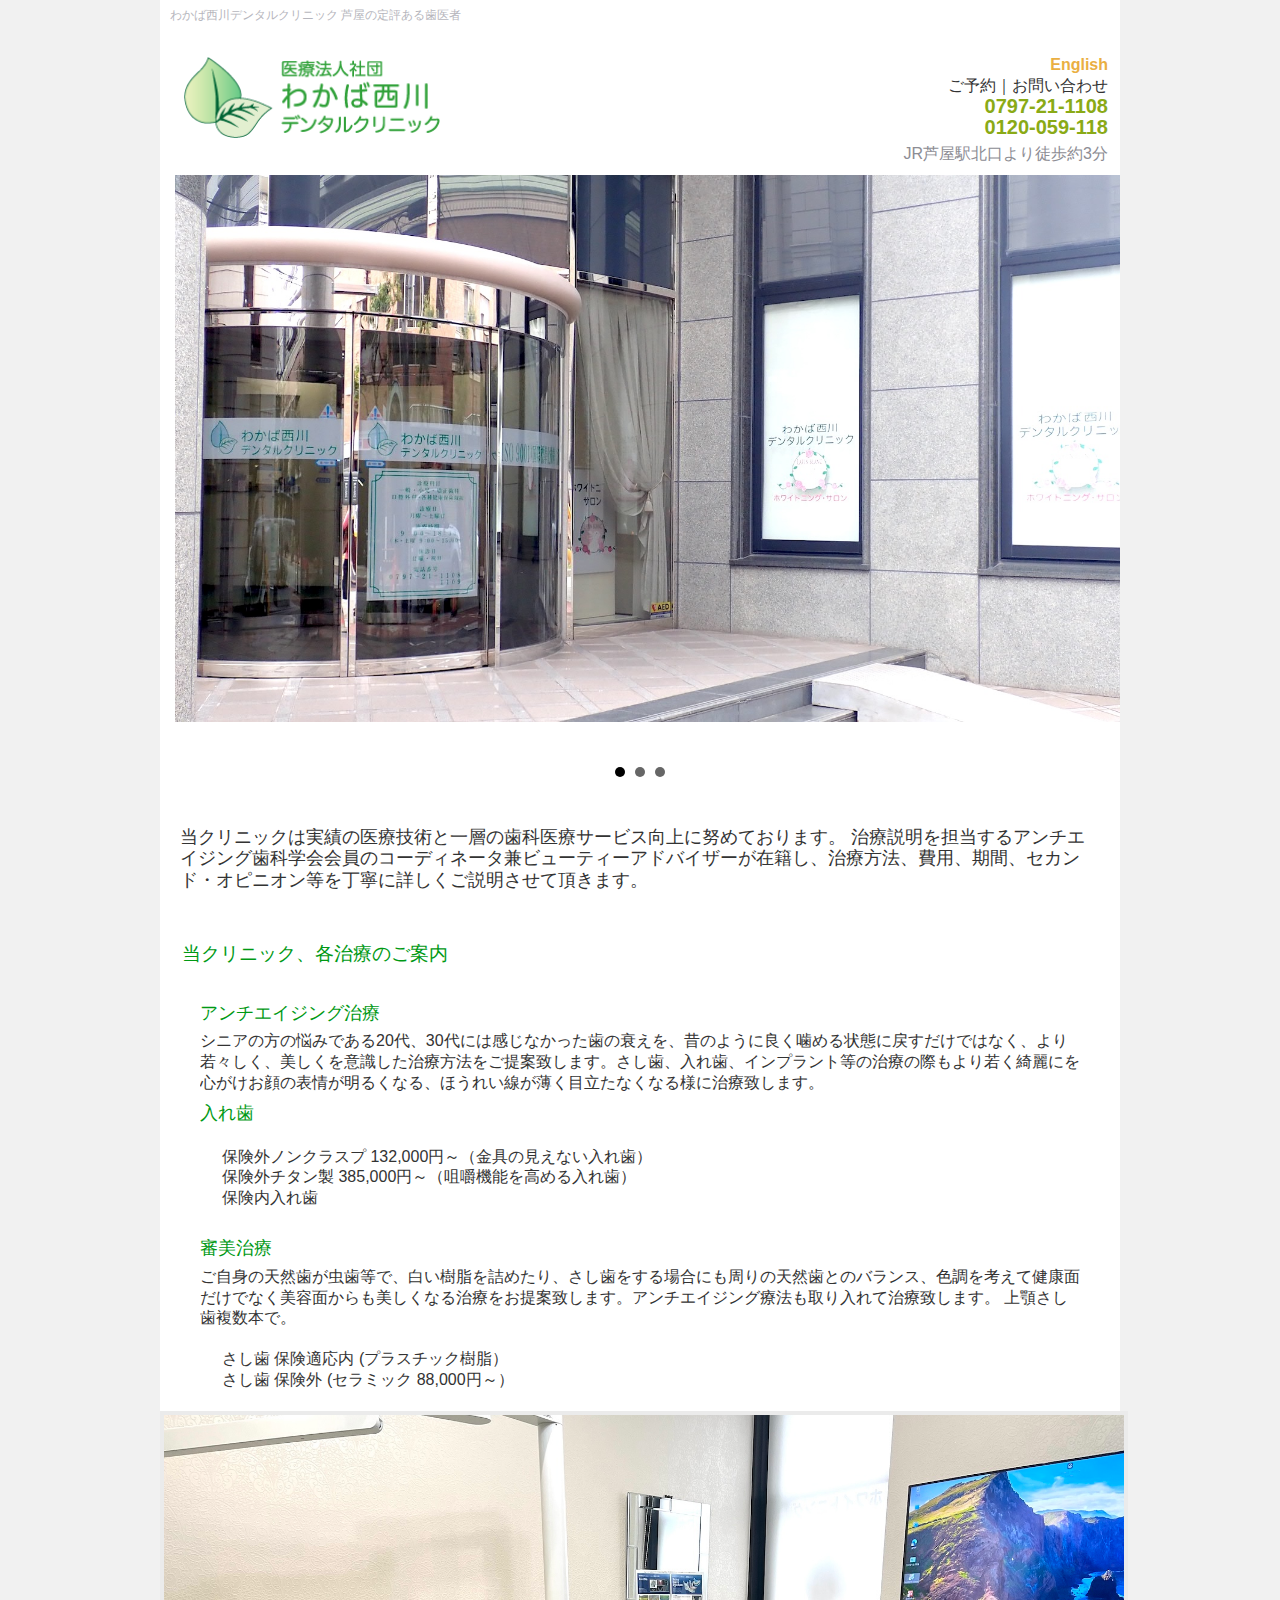
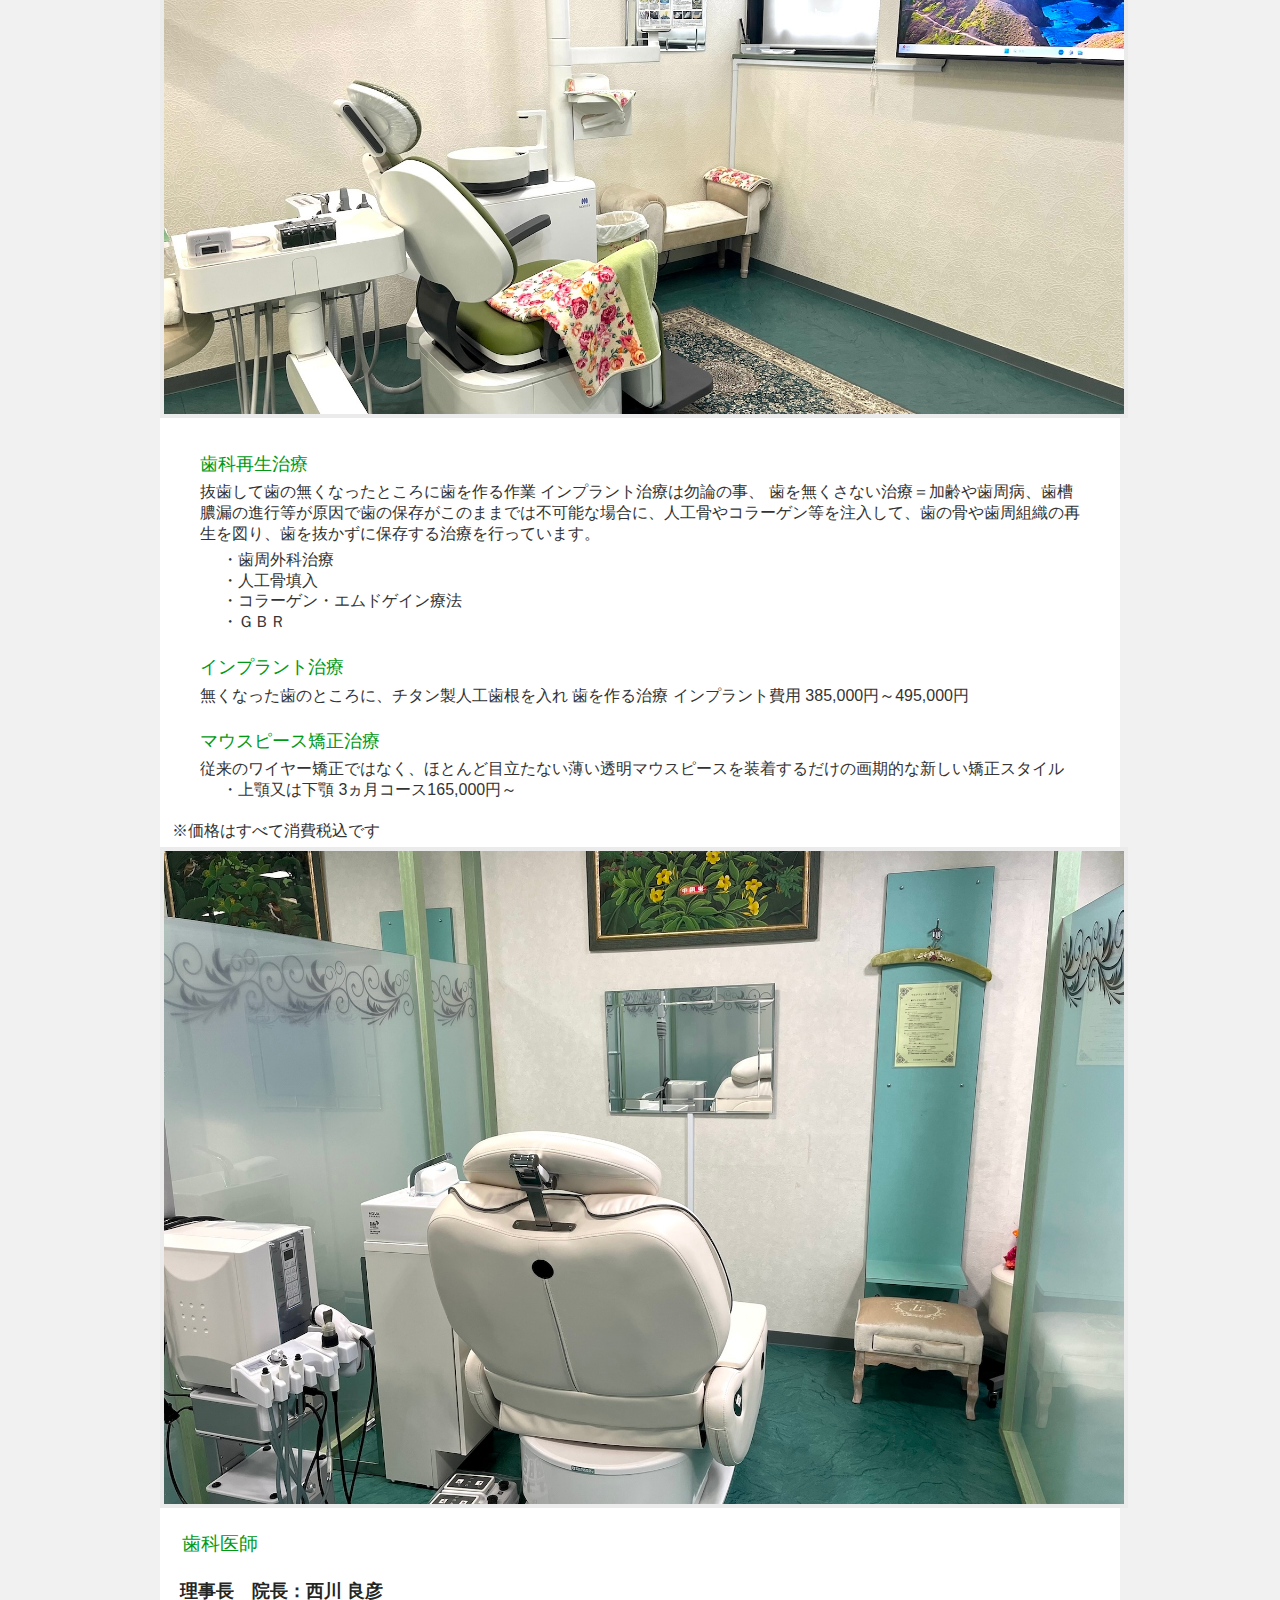
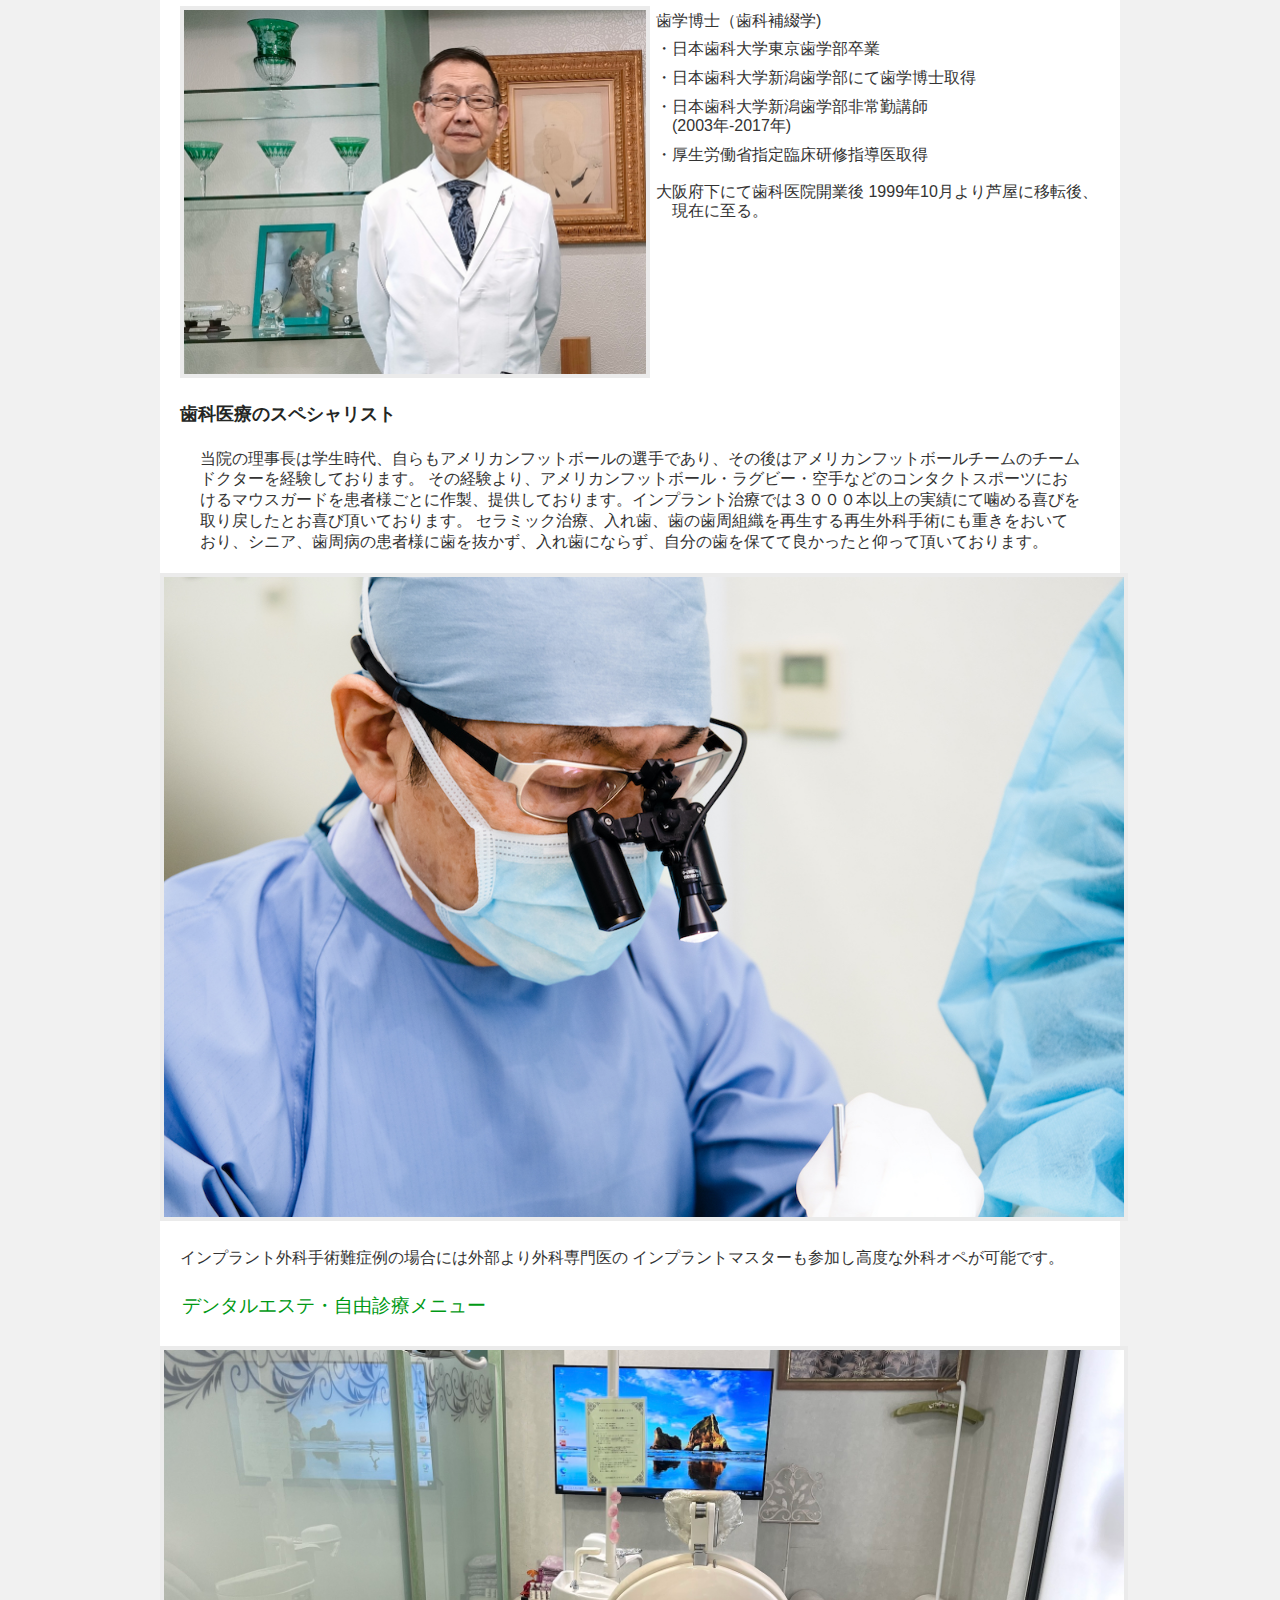
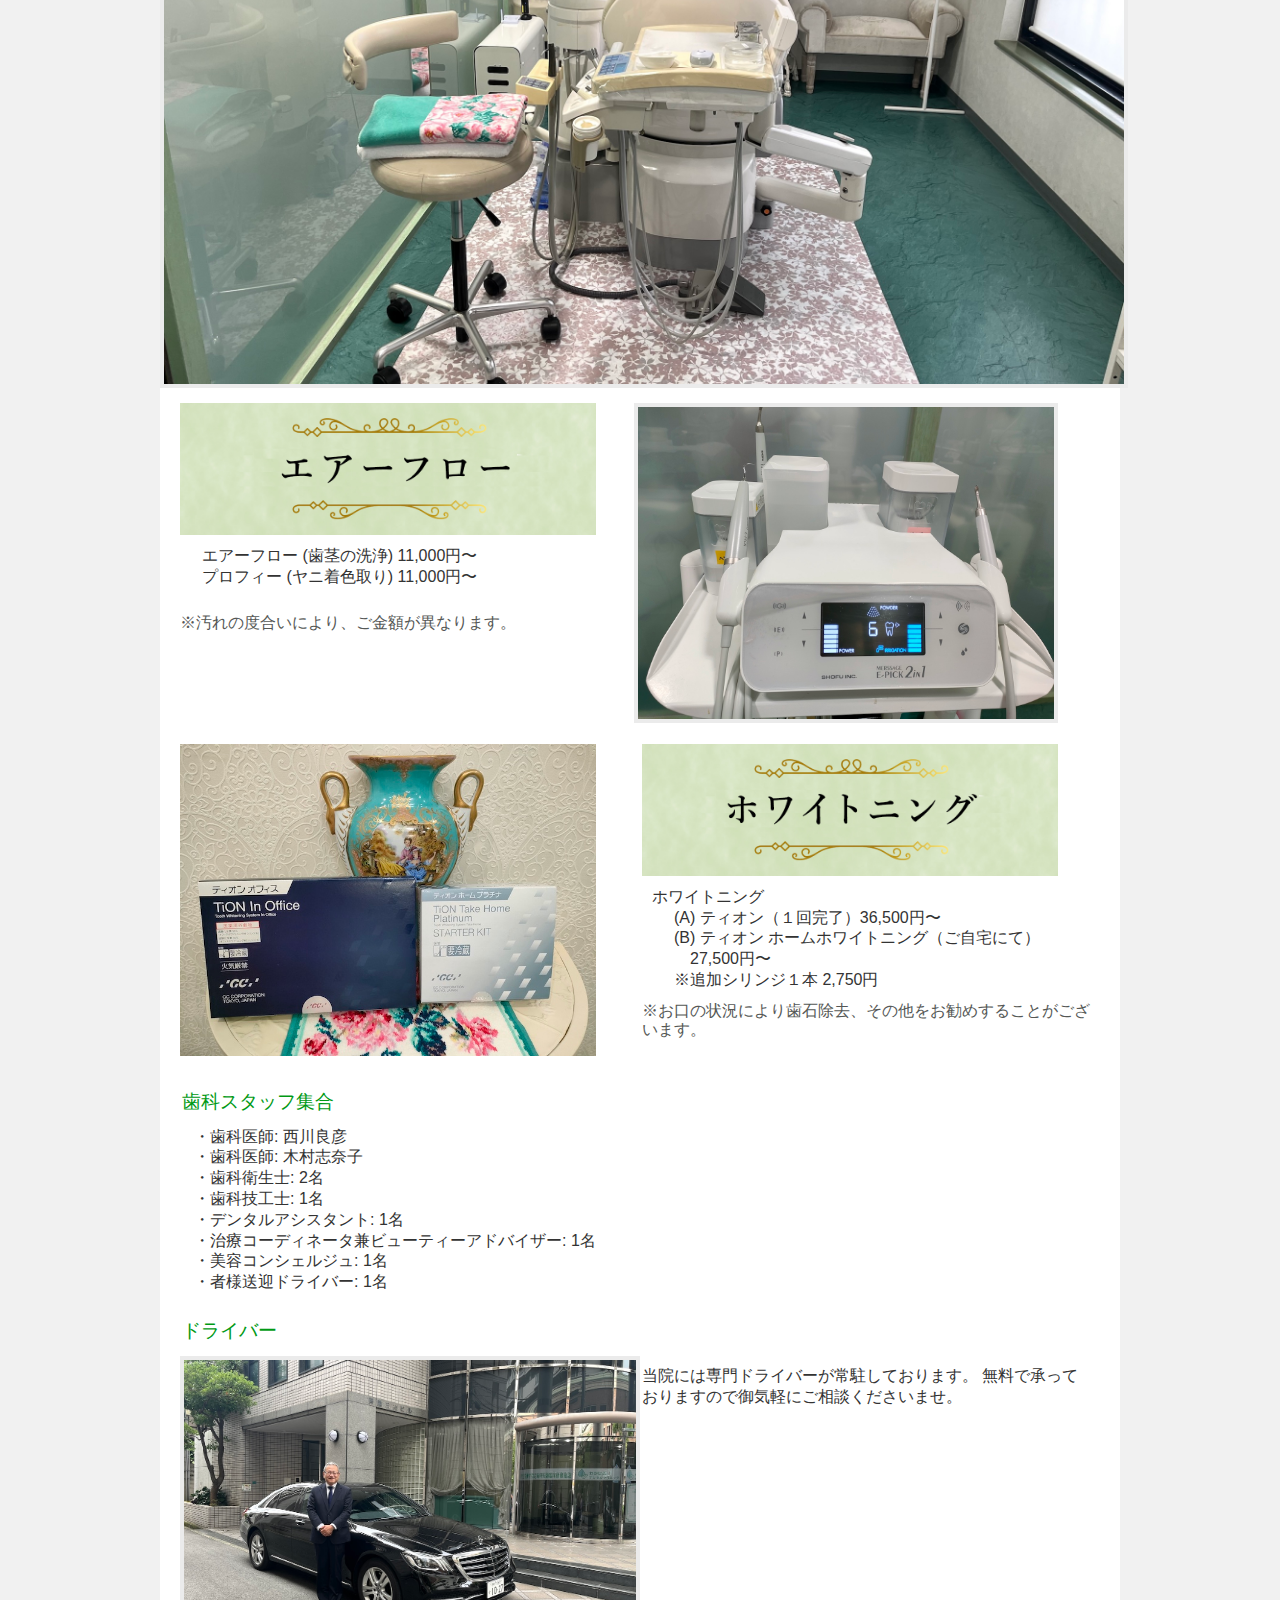
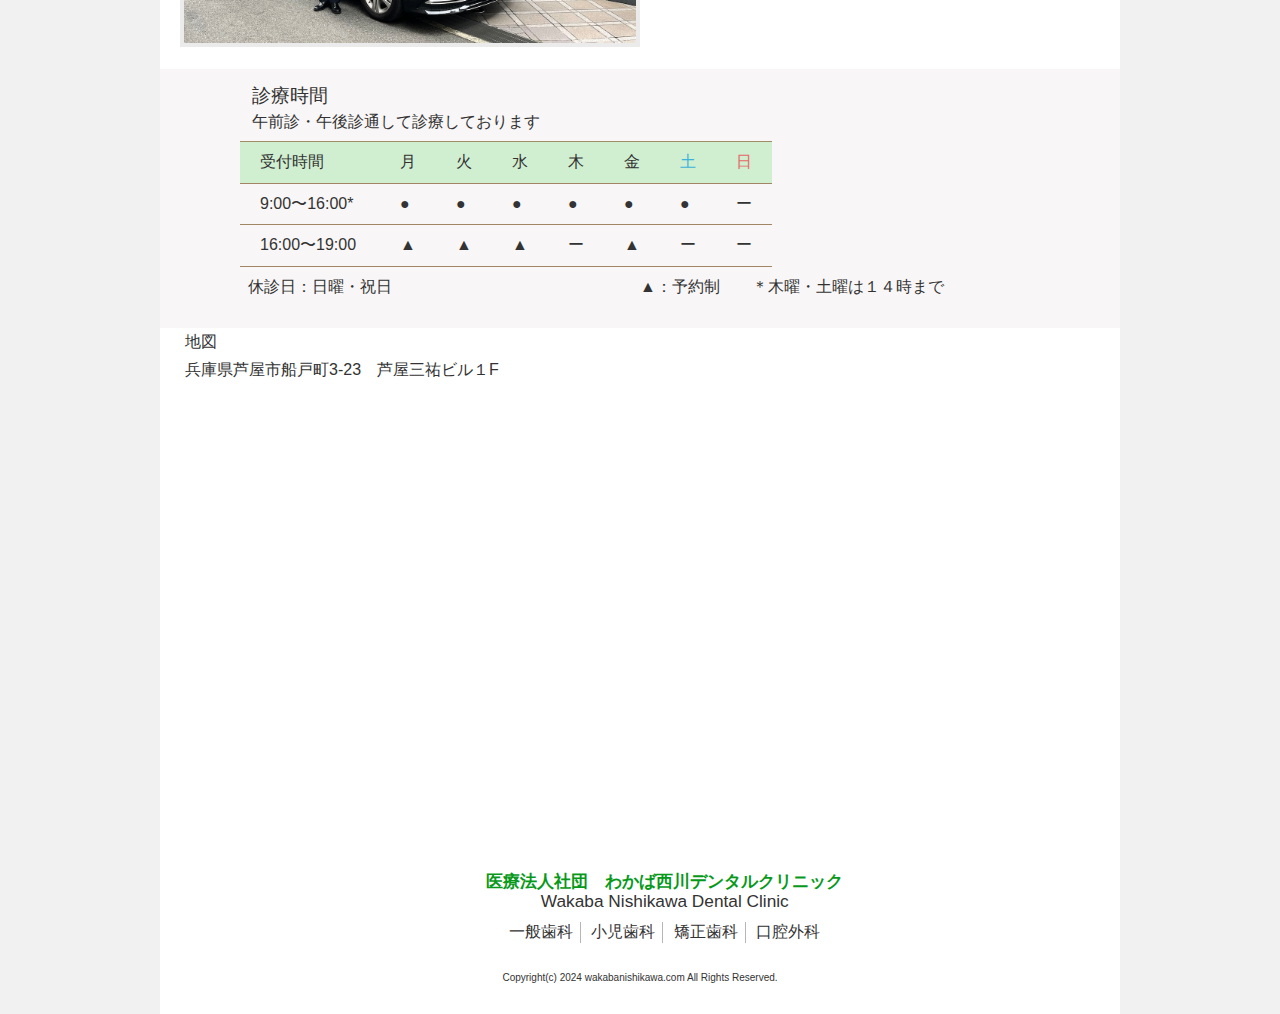
==== commit 5e41c1e0: "Updated Incho and award section" ====
--- a/index.html
+++ b/index.html
@@ -251,7 +251,7 @@
 			</div>
 
 			</article-text>
-			<p>　※価格はすべて消費税込です</p>
+			<p class="indented">※価格はすべて消費税込です</p>
 			<img
 				src="images/2024/second_room.jpg"
 				alt="クリニック内の写真"
--- a/css/style.css
+++ b/css/style.css
@@ -254,6 +254,26 @@
 	/* Remove bullets */
 }
 
+/* container */
+.responsive-three-column-grid {
+    display:block;
+}
+
+/* columns */
+.responsive-three-column-grid > * {
+    padding:1rem;
+}
+
+/* tablet breakpoint */
+@media (min-width:768px) {
+    .responsive-three-column-grid {
+        display: grid;
+        grid-auto-rows: 1fr;
+        grid-template-columns: 1fr 1fr 1fr;
+    }
+}
+
+
 .image-col {
 	width: 90%;
 	min-width: 200px;
@@ -281,8 +301,8 @@
 
 .rightside-list {
 	min-width: 200px;
-	width: 90%;
-	font-size: 0.9em;
+	/* width: 90%;*/
+	/* font-size: 0.9em;*/
 	/* word-break: break-all; */
 }
 
@@ -412,10 +432,11 @@
 }
 
 .award-image {
-	border: 10px;
-	float: left;
-	max-width:260px;
-	/* max-height:260px; */
+	/* border: 10px; */
+	/* float: left; */
+	/* max-width:460px;
+	min-width:260px; */
+	height:320px;
 }
 
 /*
@@ -800,6 +821,10 @@
 	margin-bottom: 5px;
 }
 
+.indented {
+	margin-left: 12px;
+}
+
 h3.heading {
 	/* font-family: "Noto Sans Japanese", sans-serif; */
 	font-weight: 500;
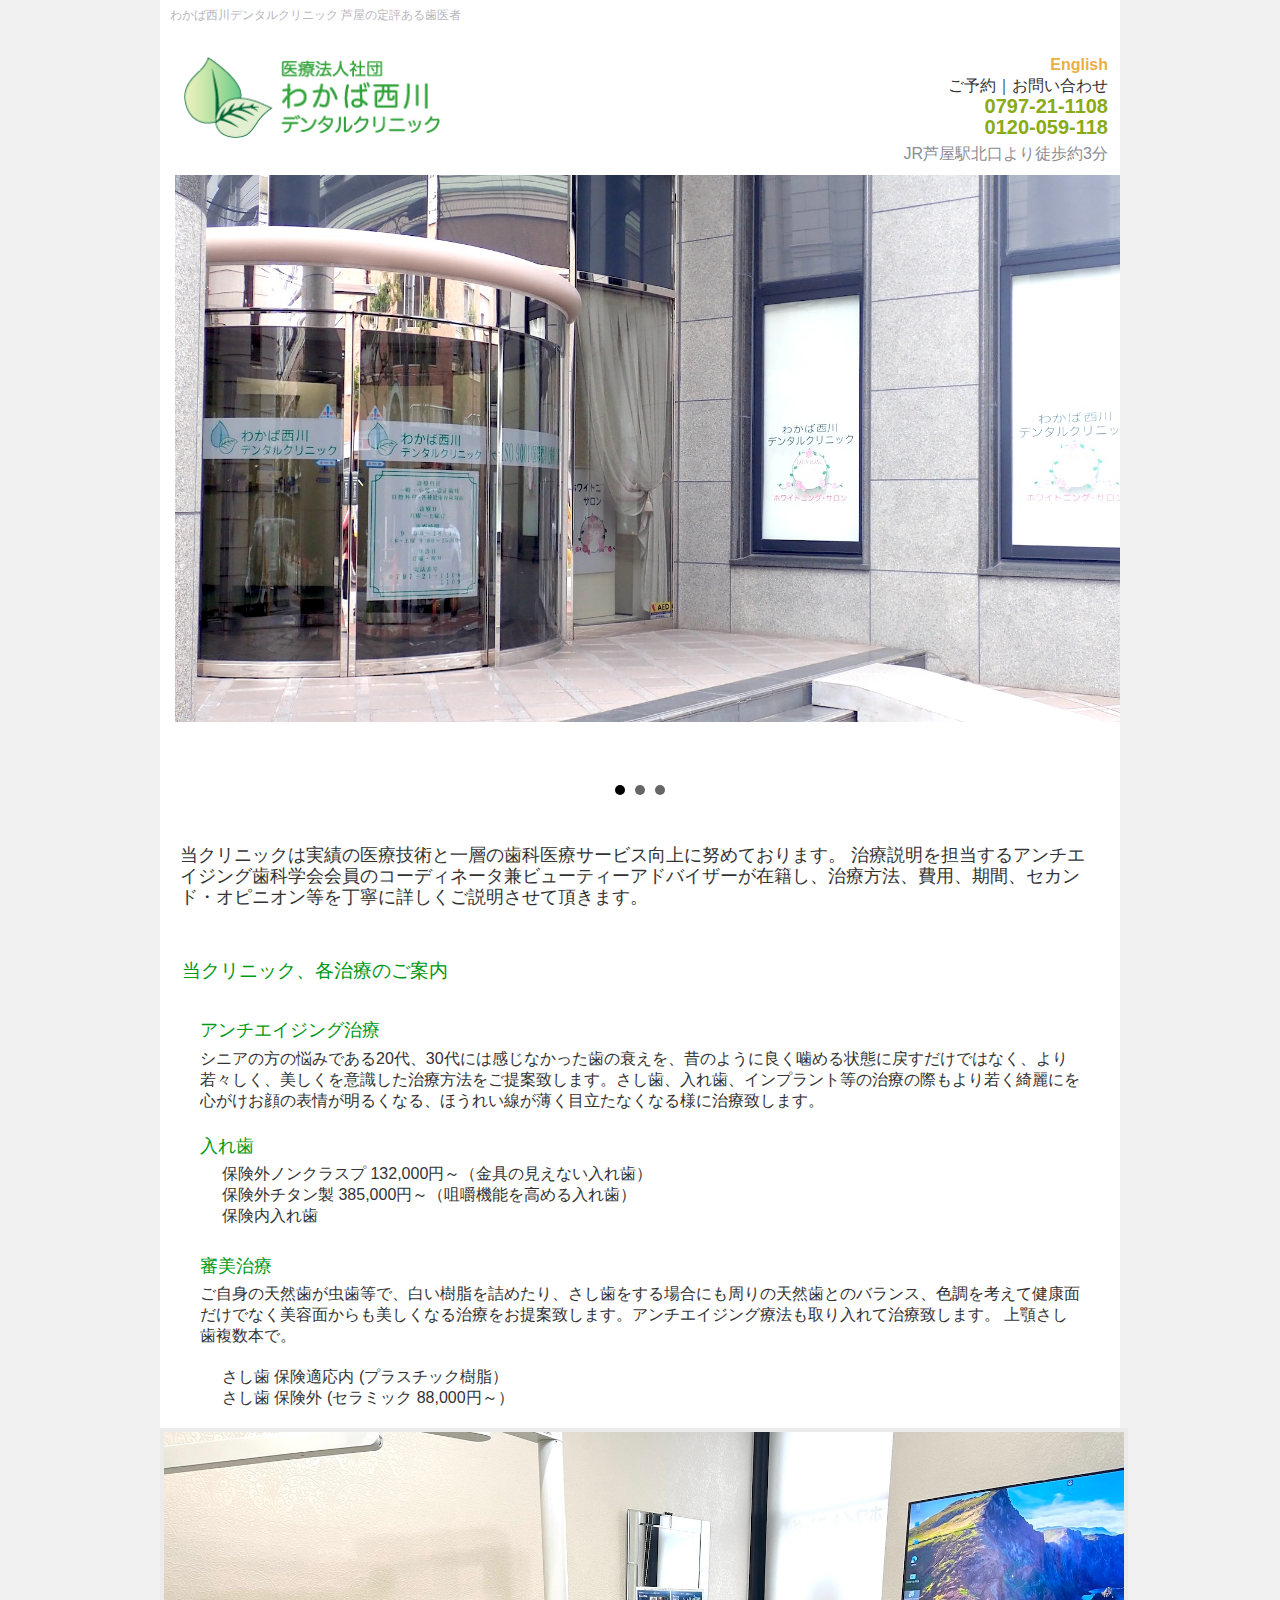
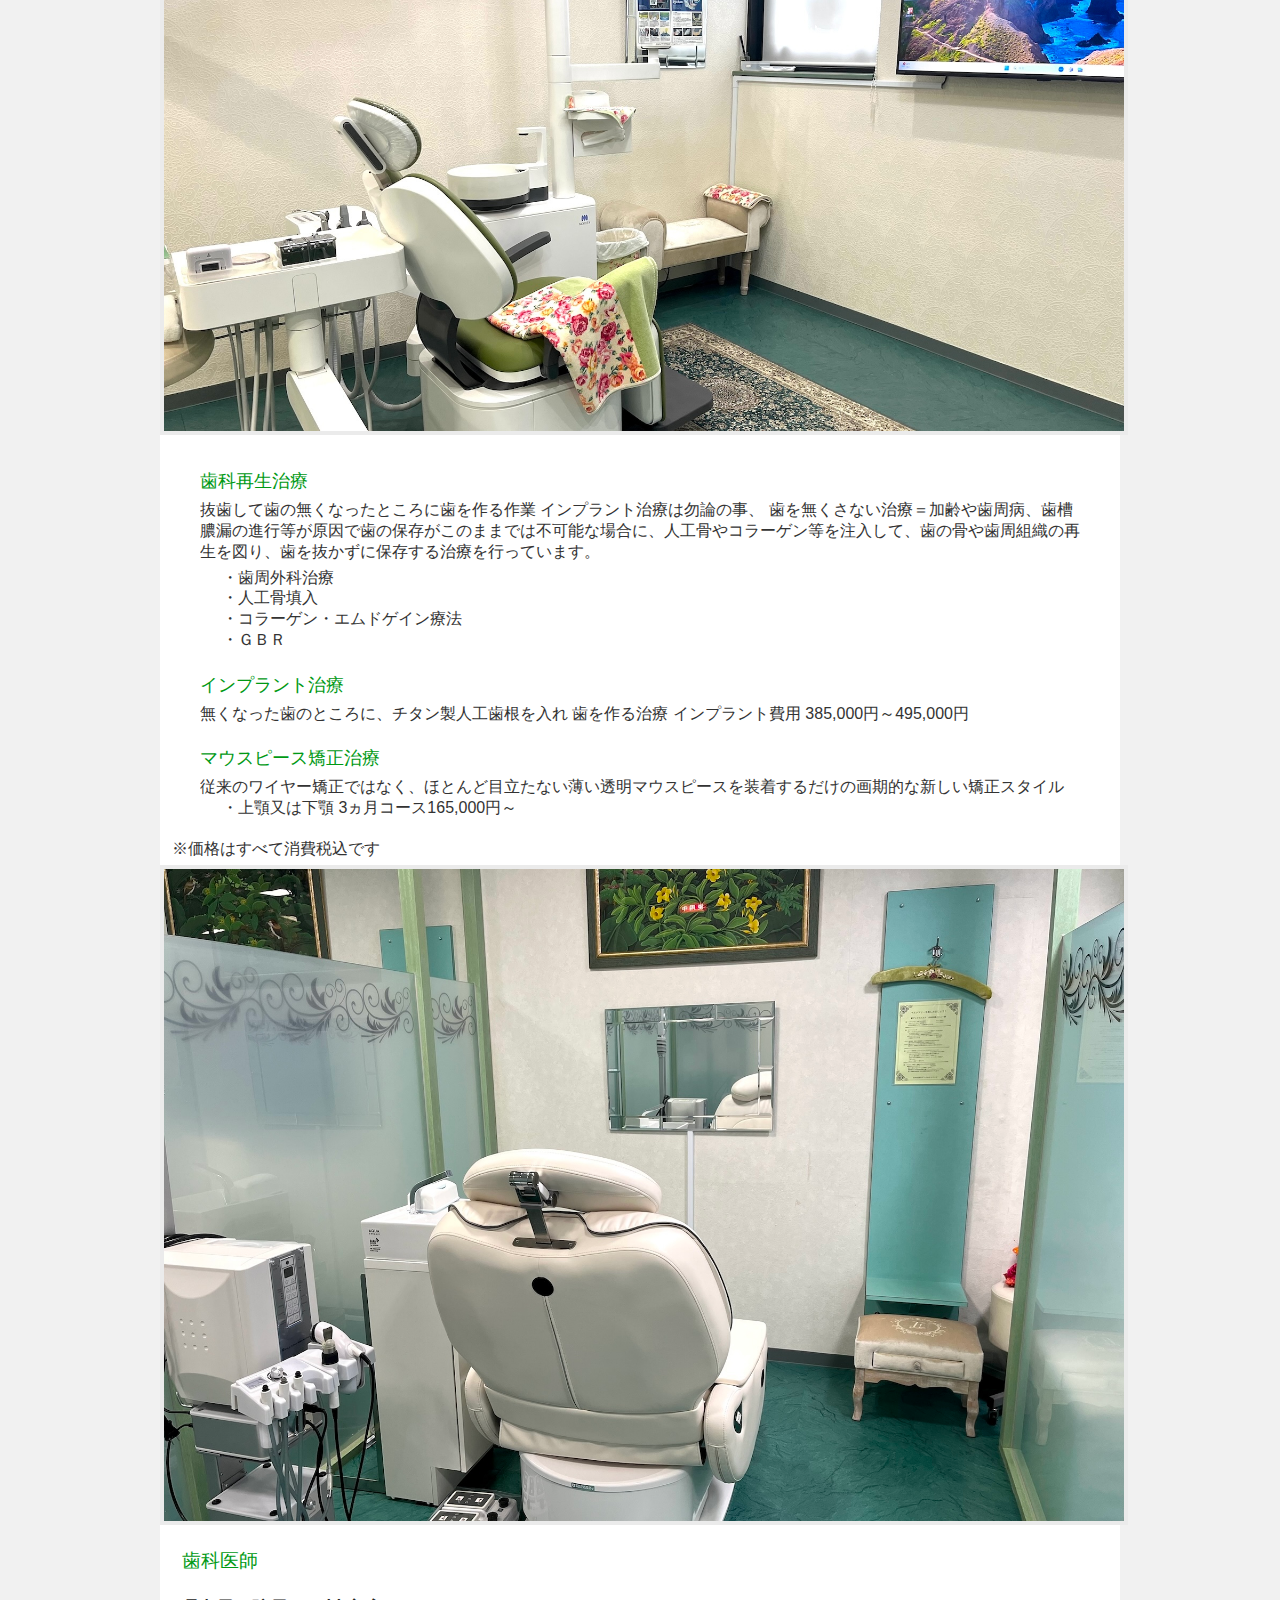
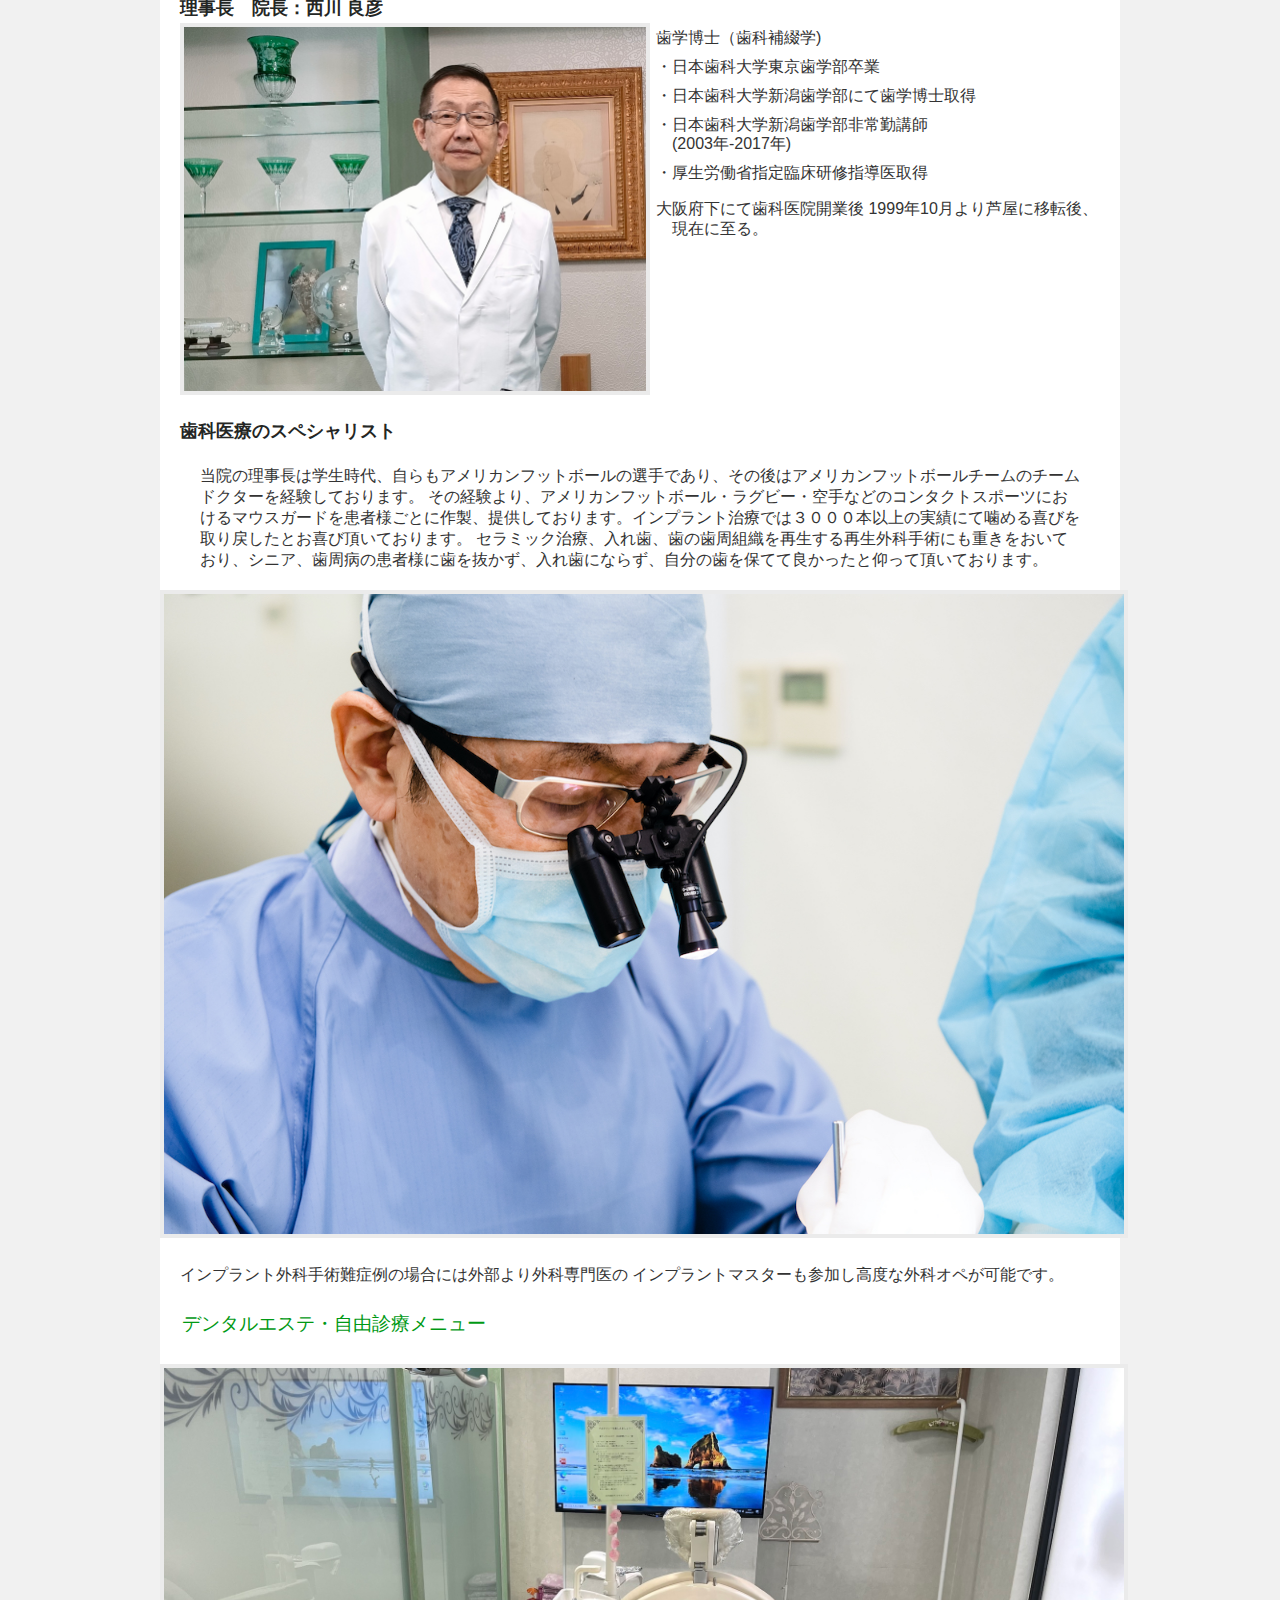
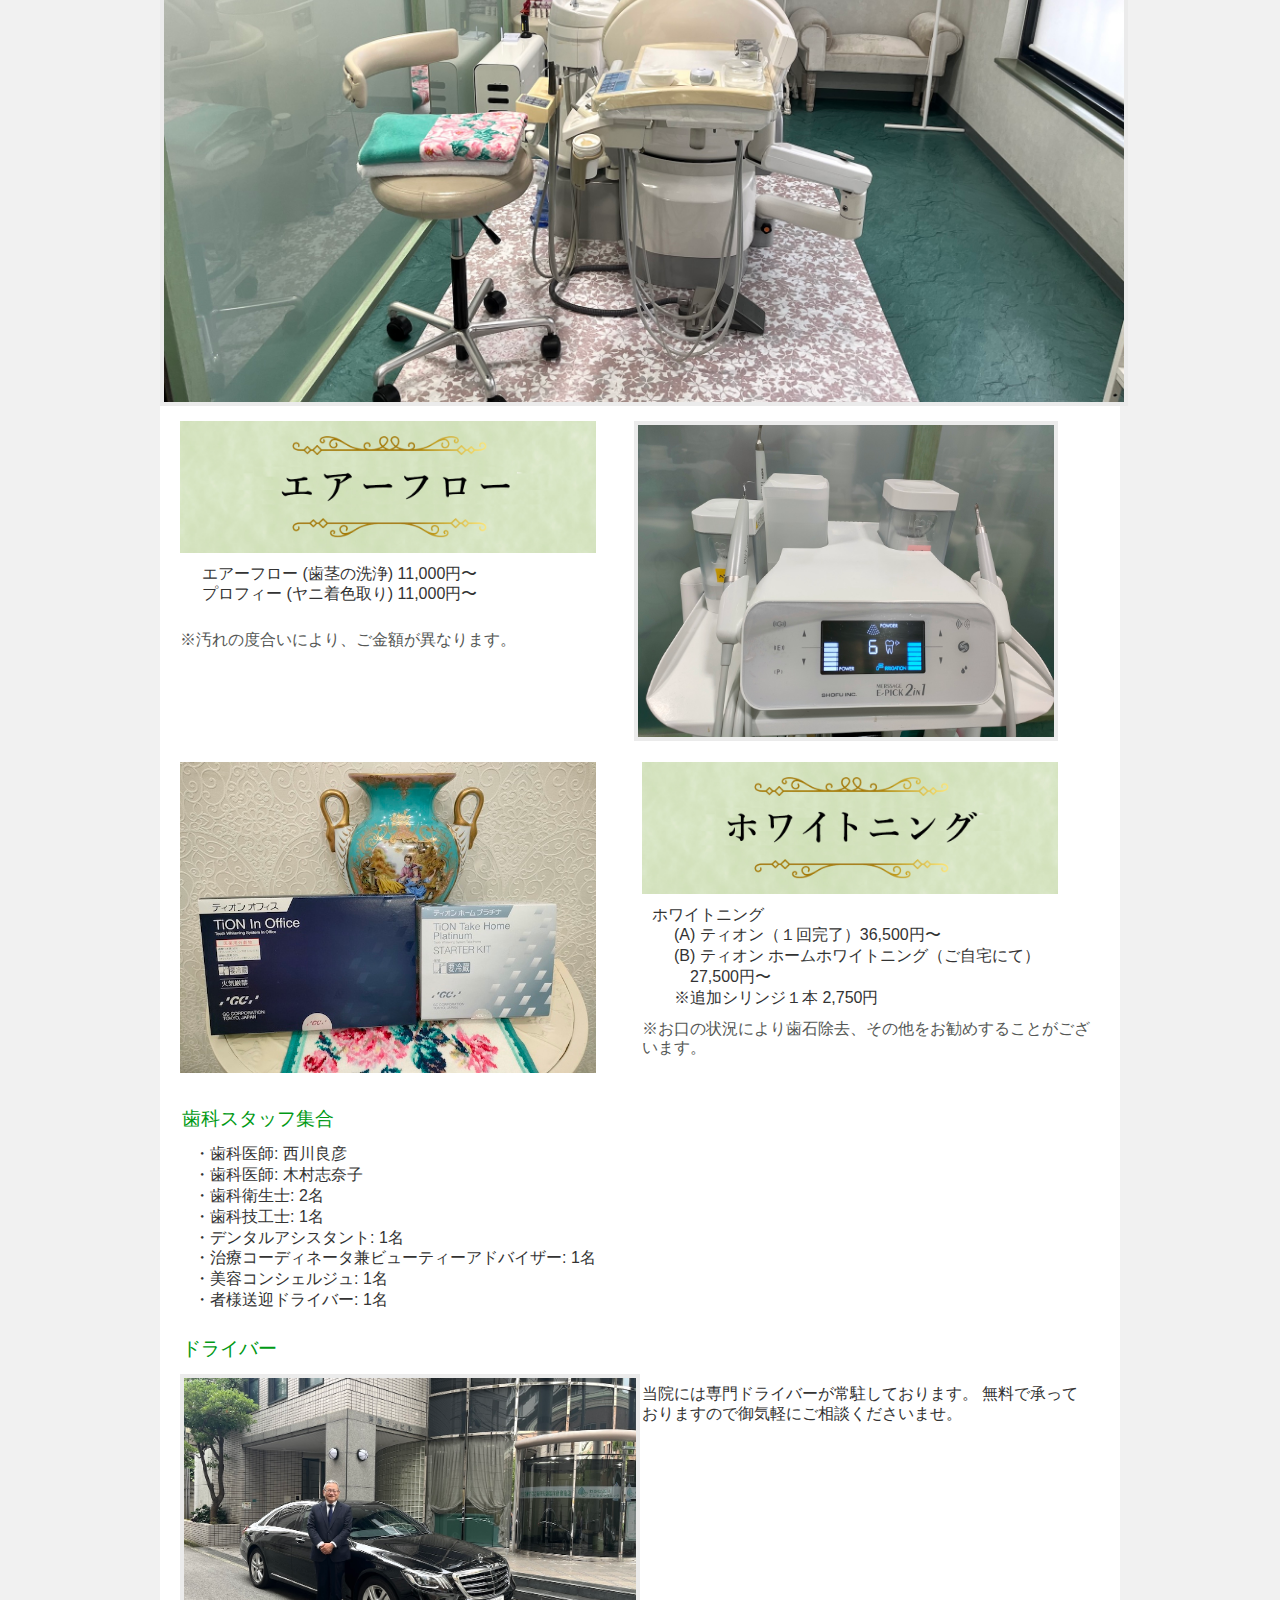
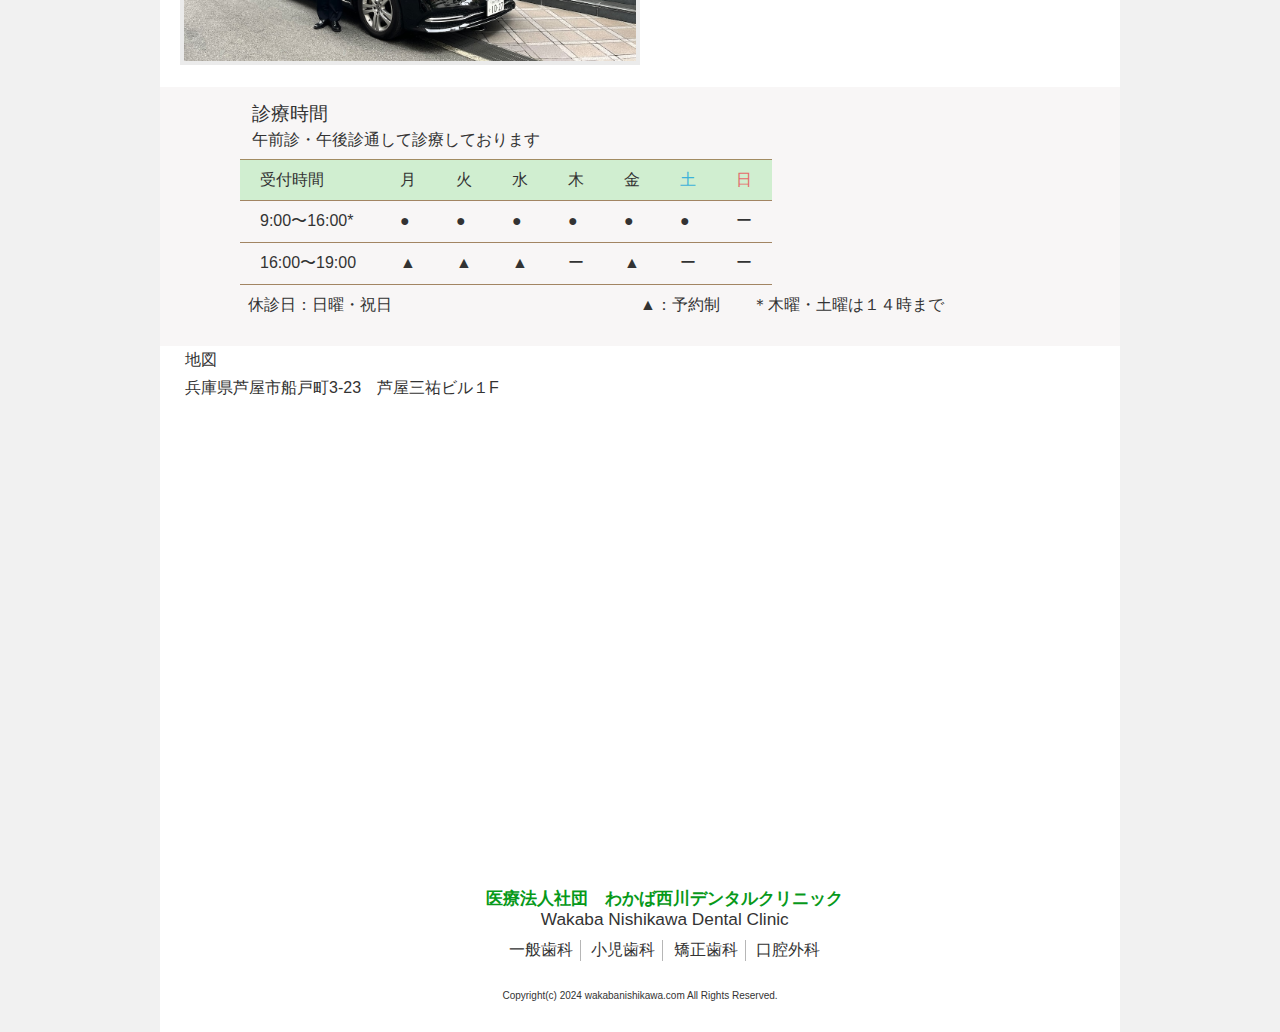
==== commit cd7cfdba: "Update index.html" ====
--- a/index.html
+++ b/index.html
@@ -177,10 +177,9 @@
 				<p>
 					シニアの方の悩みである20代、30代には感じなかった歯の衰えを、昔のように良く噛める状態に戻すだけではなく、より若々しく、美しくを意識した治療方法をご提案致します。さし歯、入れ歯、インプラント等の治療の際もより若く綺麗にを心がけお顔の表情が明るくなる、ほうれい線が薄く目立たなくなる様に治療致します。
 				</p>
-
-				<h3 class="heading2">入れ歯</h3>
-				</p>
+				<p></p>
 				<div class="verticalspacer"></div>
+				<h3 class="heading2" id="b2">入れ歯</h3>
 				<ul>
 					<li>保険外ノンクラスプ 132,000円～（金具の見えない入れ歯）</li>
 					<li>保険外チタン製 385,000円～（咀嚼機能を高める入れ歯）</li>
@@ -192,7 +191,7 @@
 				<p>
 				<h3
 					class="heading2"
-					id="b2"
+					id="b3"
 				>審美治療</h3>
 				ご自身の天然歯が虫歯等で、白い樹脂を詰めたり、さし歯をする場合にも周りの天然歯とのバランス、色調を考えて健康面だけでなく美容面からも美しくなる治療をお提案致します。アンチエイジング療法も取り入れて治療致します。
 				上顎さし歯複数本で。
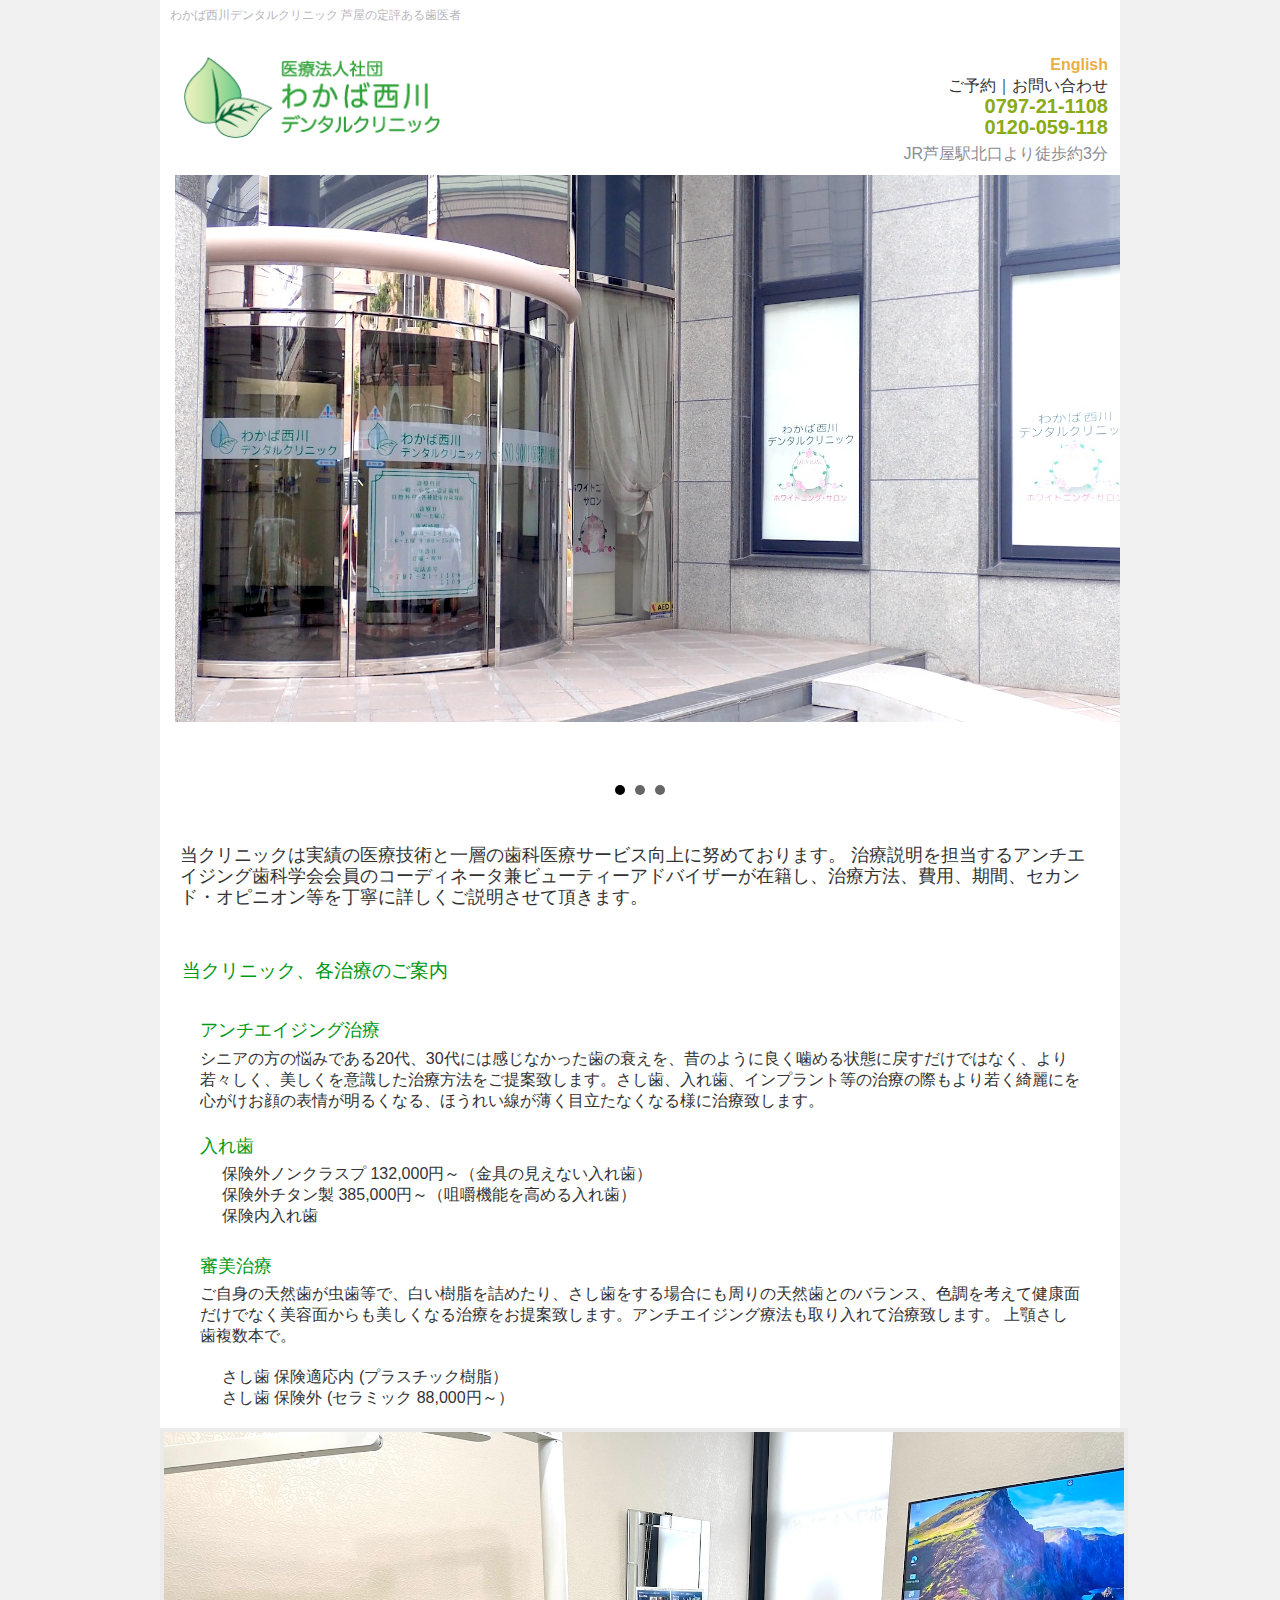
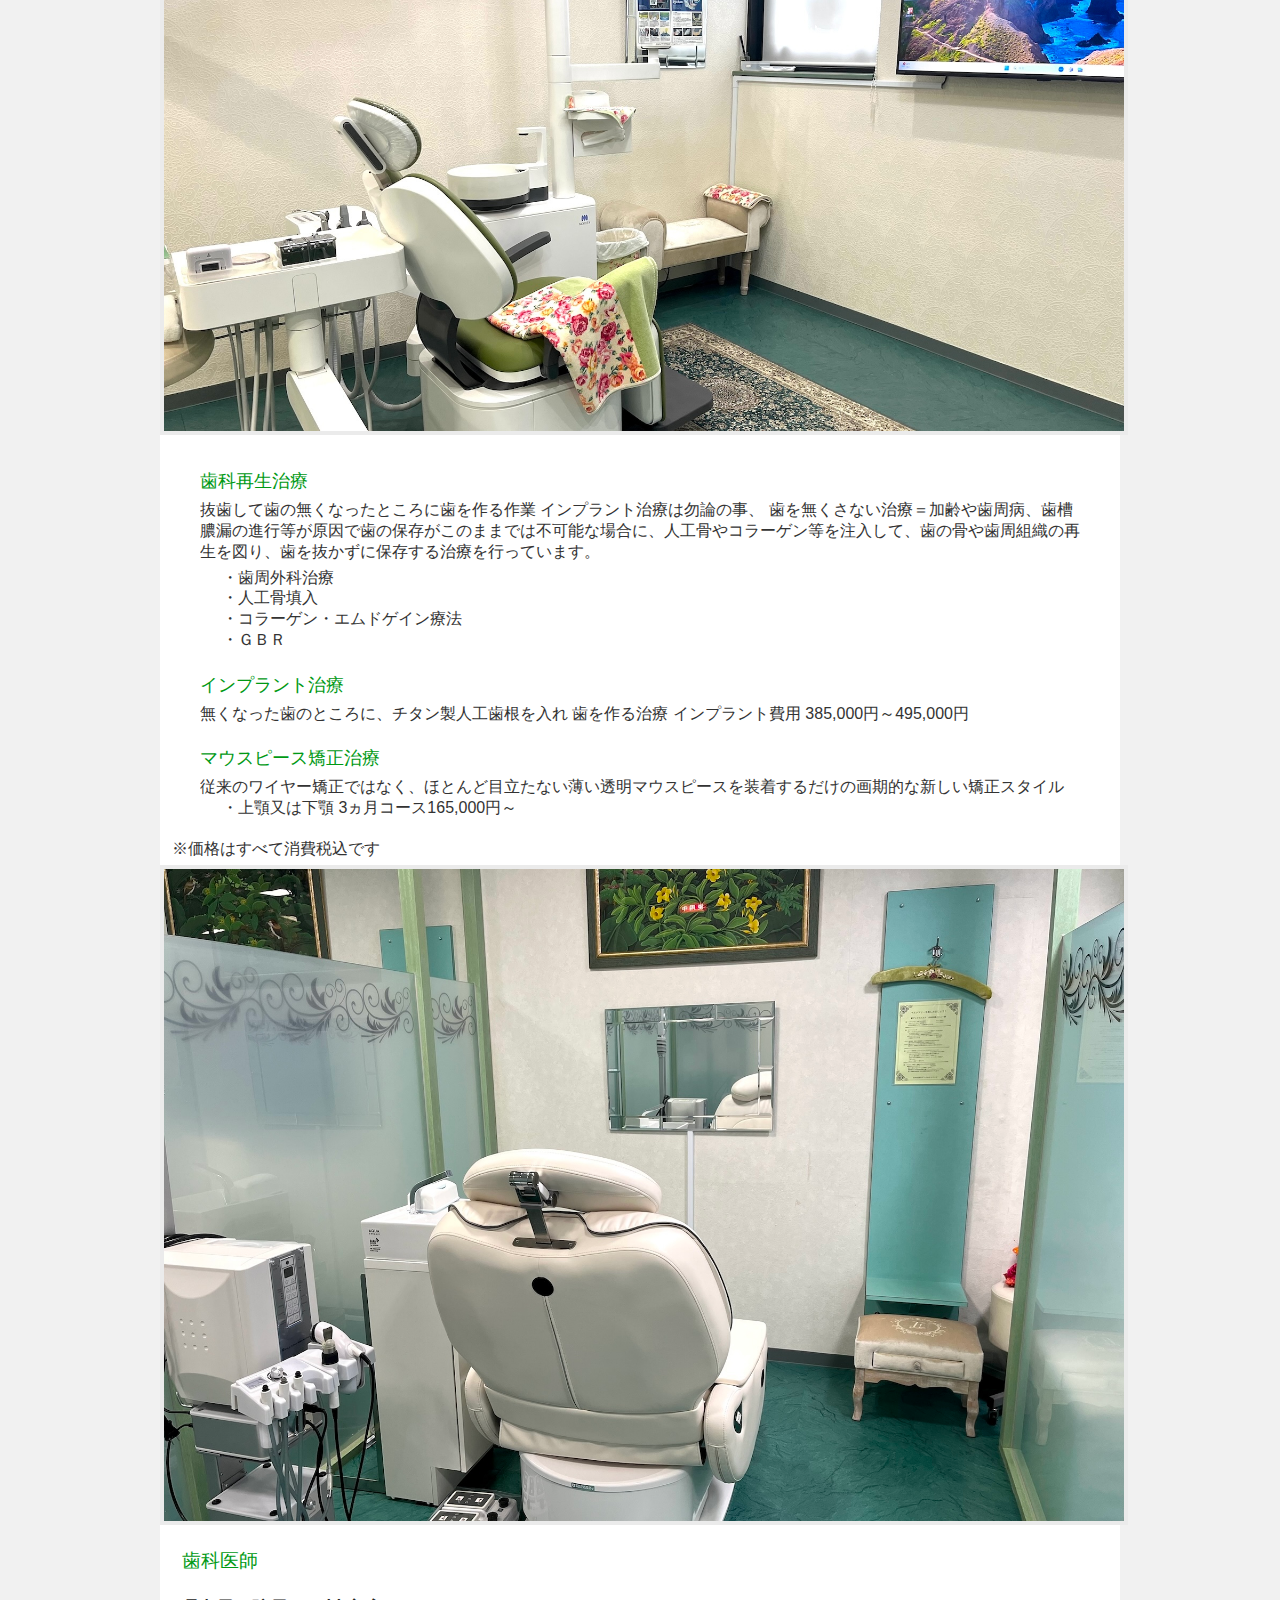
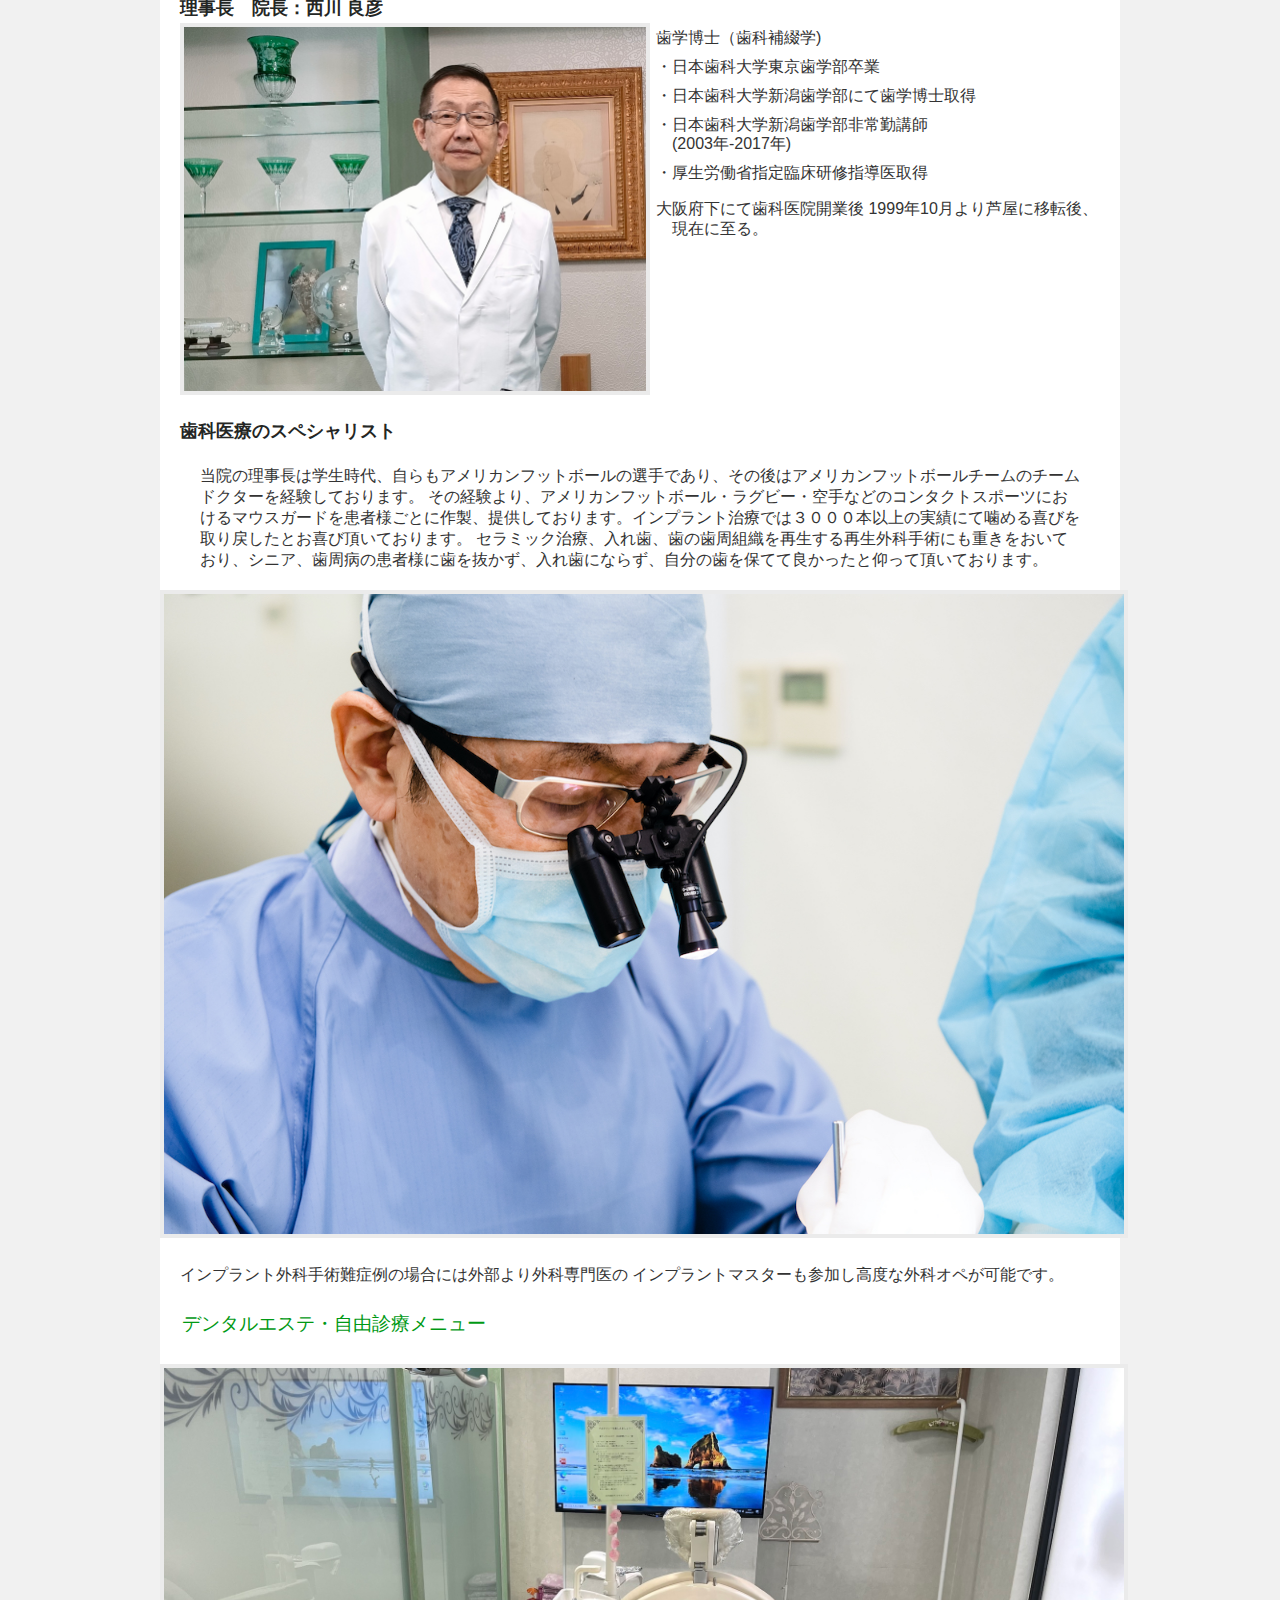
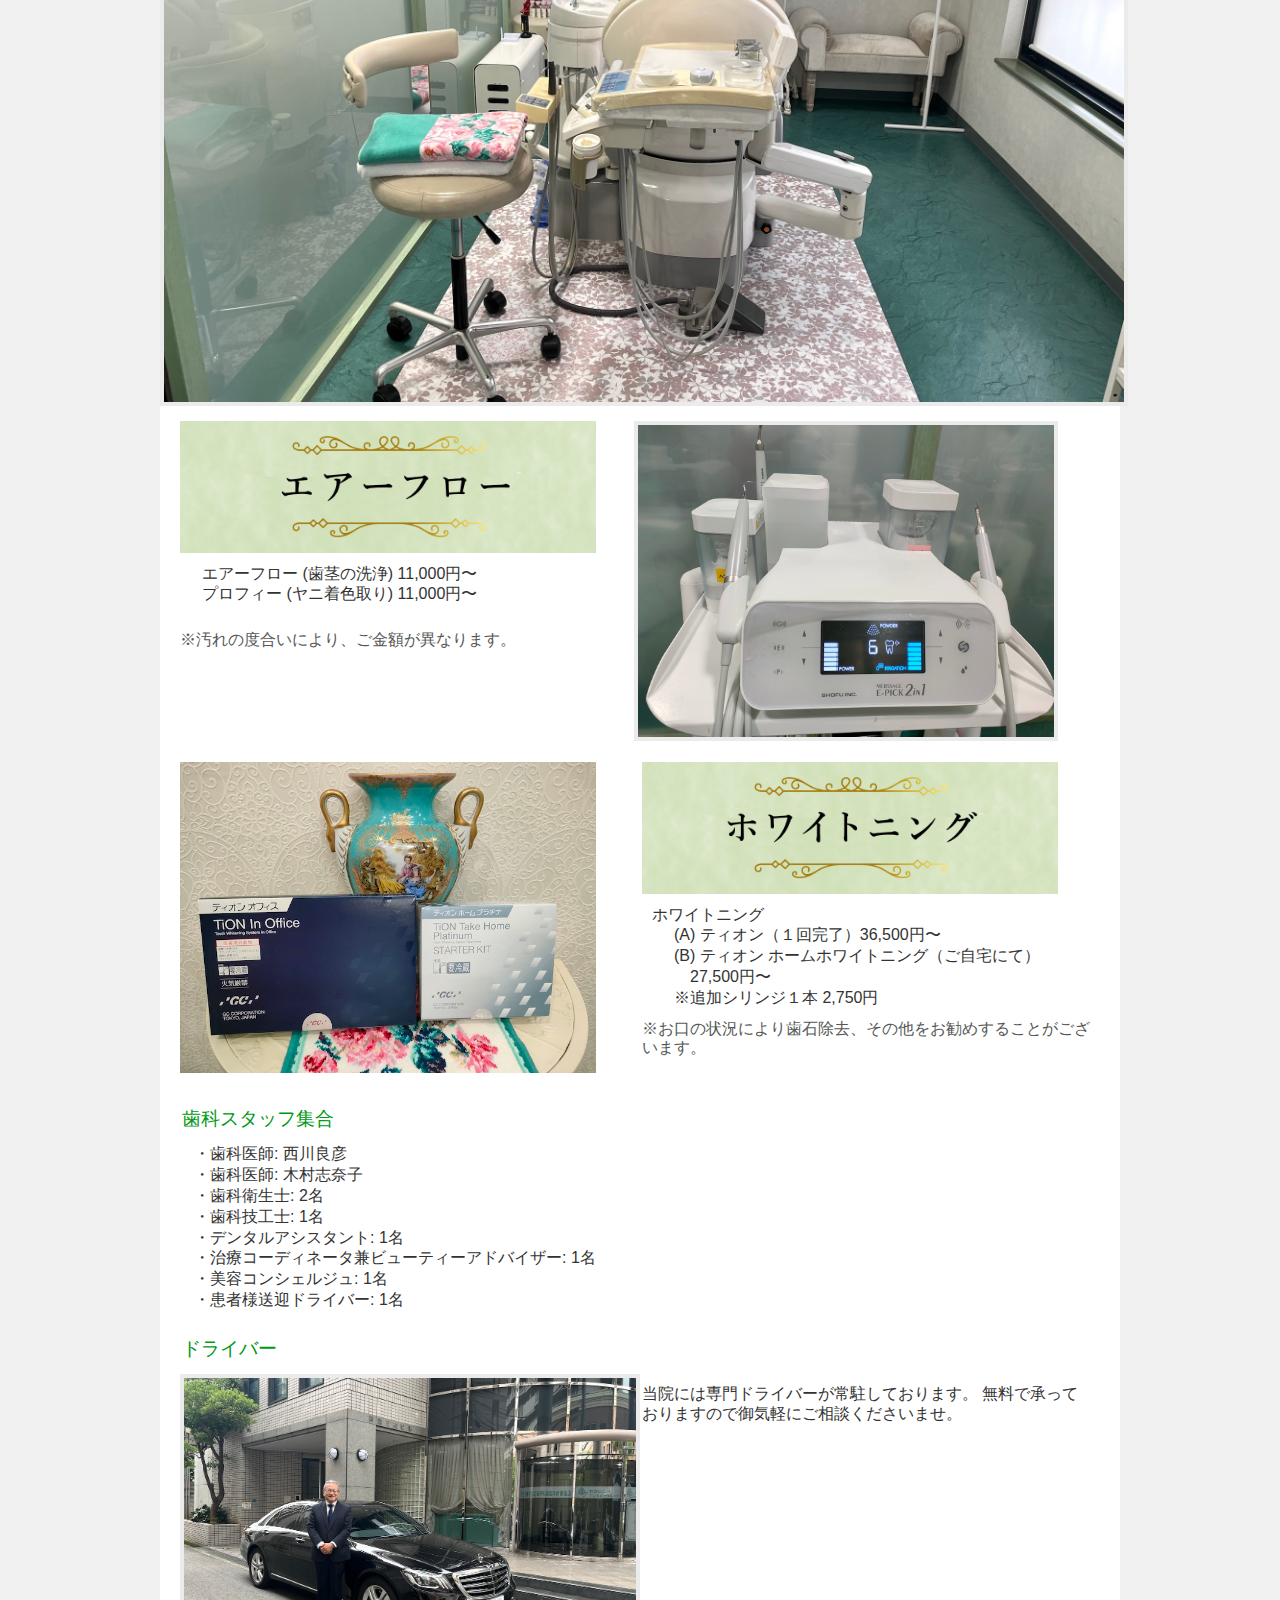
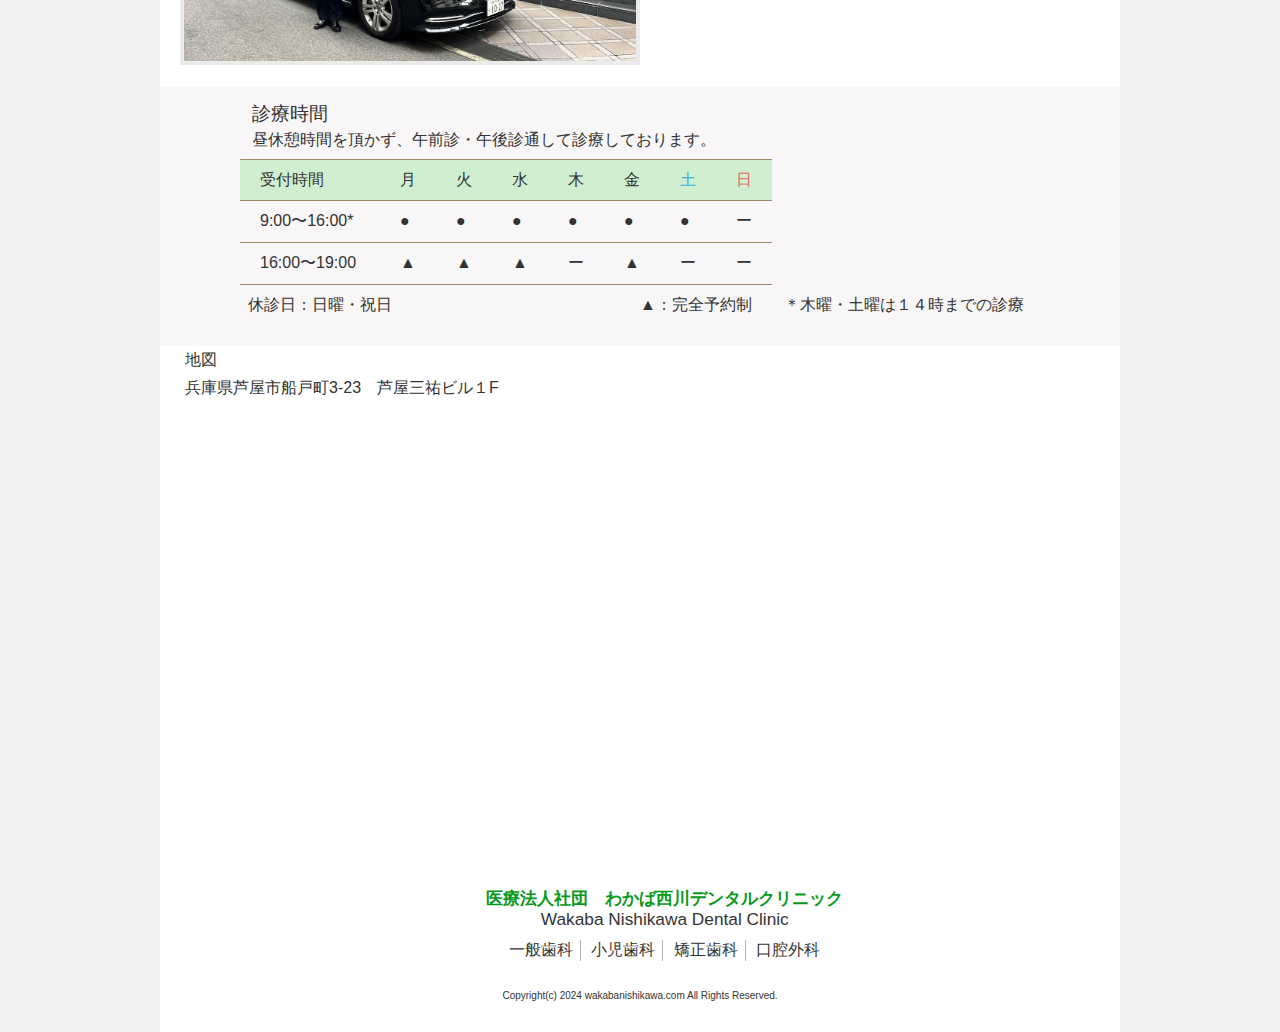
==== commit 20db6d7d: "Update index.html" ====
--- a/index.html
+++ b/index.html
@@ -473,7 +473,7 @@
 						<li>・デンタルアシスタント: 1名</li>
 						<li>・治療コーディネータ兼ビューティーアドバイザー: 1名</li>
 						<li>・美容コンシェルジュ: 1名</li>
-						<li>・者様送迎ドライバー: 1名</li>
+						<li>・患者様送迎ドライバー: 1名</li>
 					</ul>
 				</div>
 			</article>
@@ -556,7 +556,7 @@
 					診療時間
 				</div>
 				<p class="sub-heading">
-					午前診・午後診通して診療しております
+					昼休憩時間を頂かず、午前診・午後診通して診療しております。
 				</p>
 				<table class="biz-hour">
 					<tbody>
@@ -599,7 +599,7 @@
 							休診日：日曜・祝日
 						</div>
 						<div class='column col'>
-							▲：予約制　　＊木曜・土曜は１４時まで
+							▲：完全予約制　　＊木曜・土曜は１４時までの診療
 						</div>
 					</div>
 				</div>
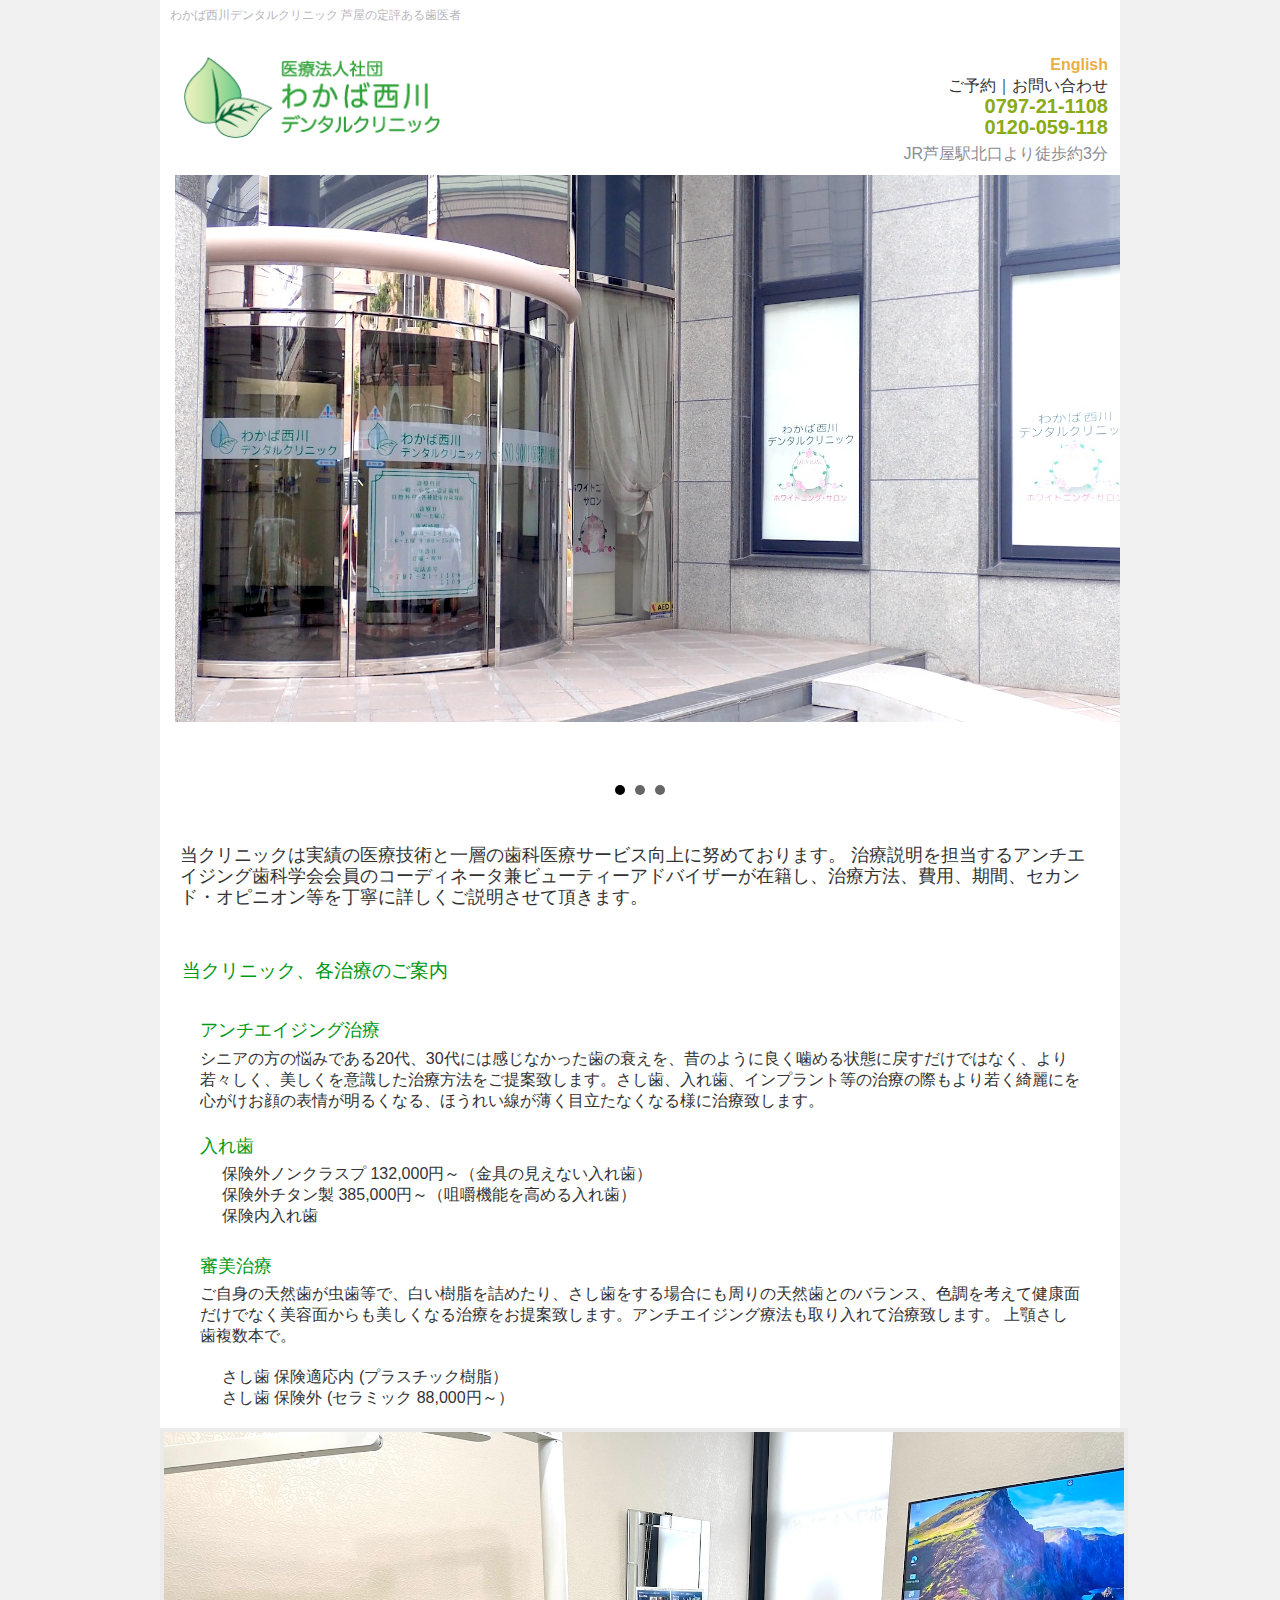
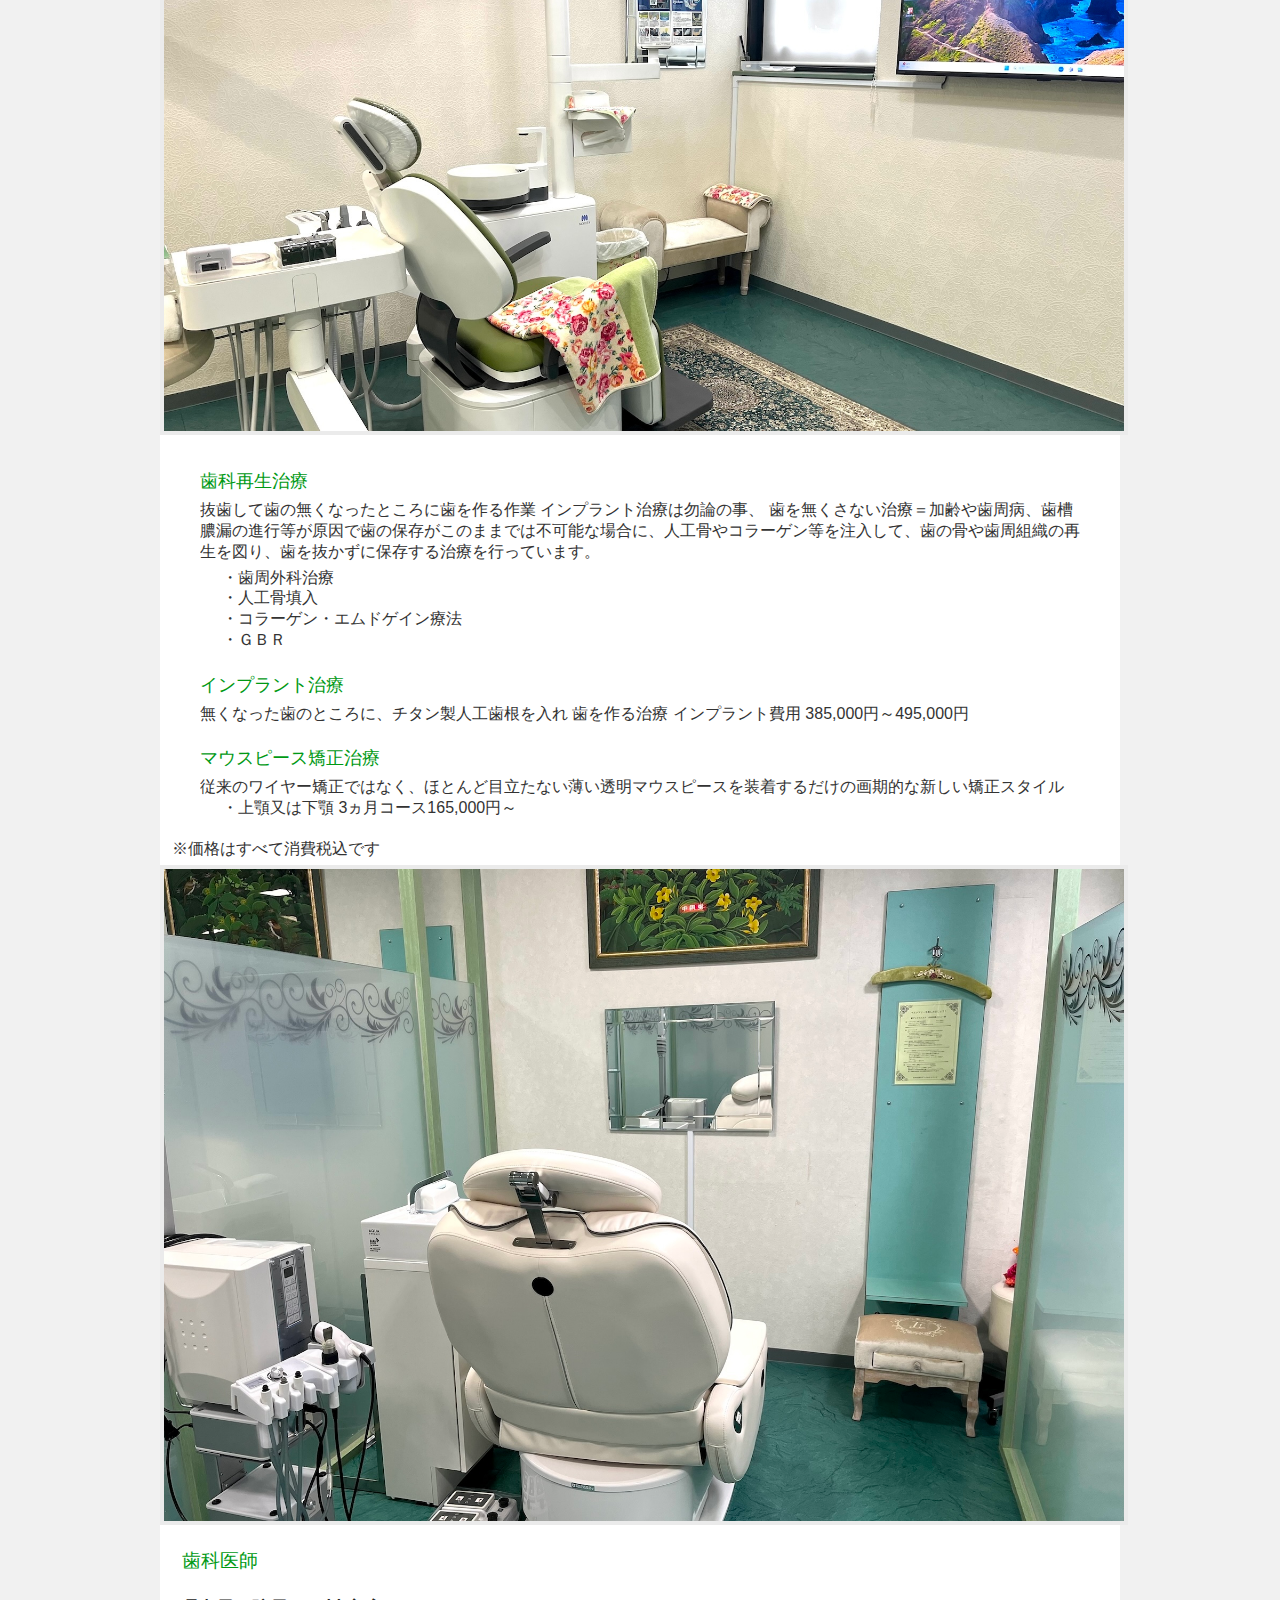
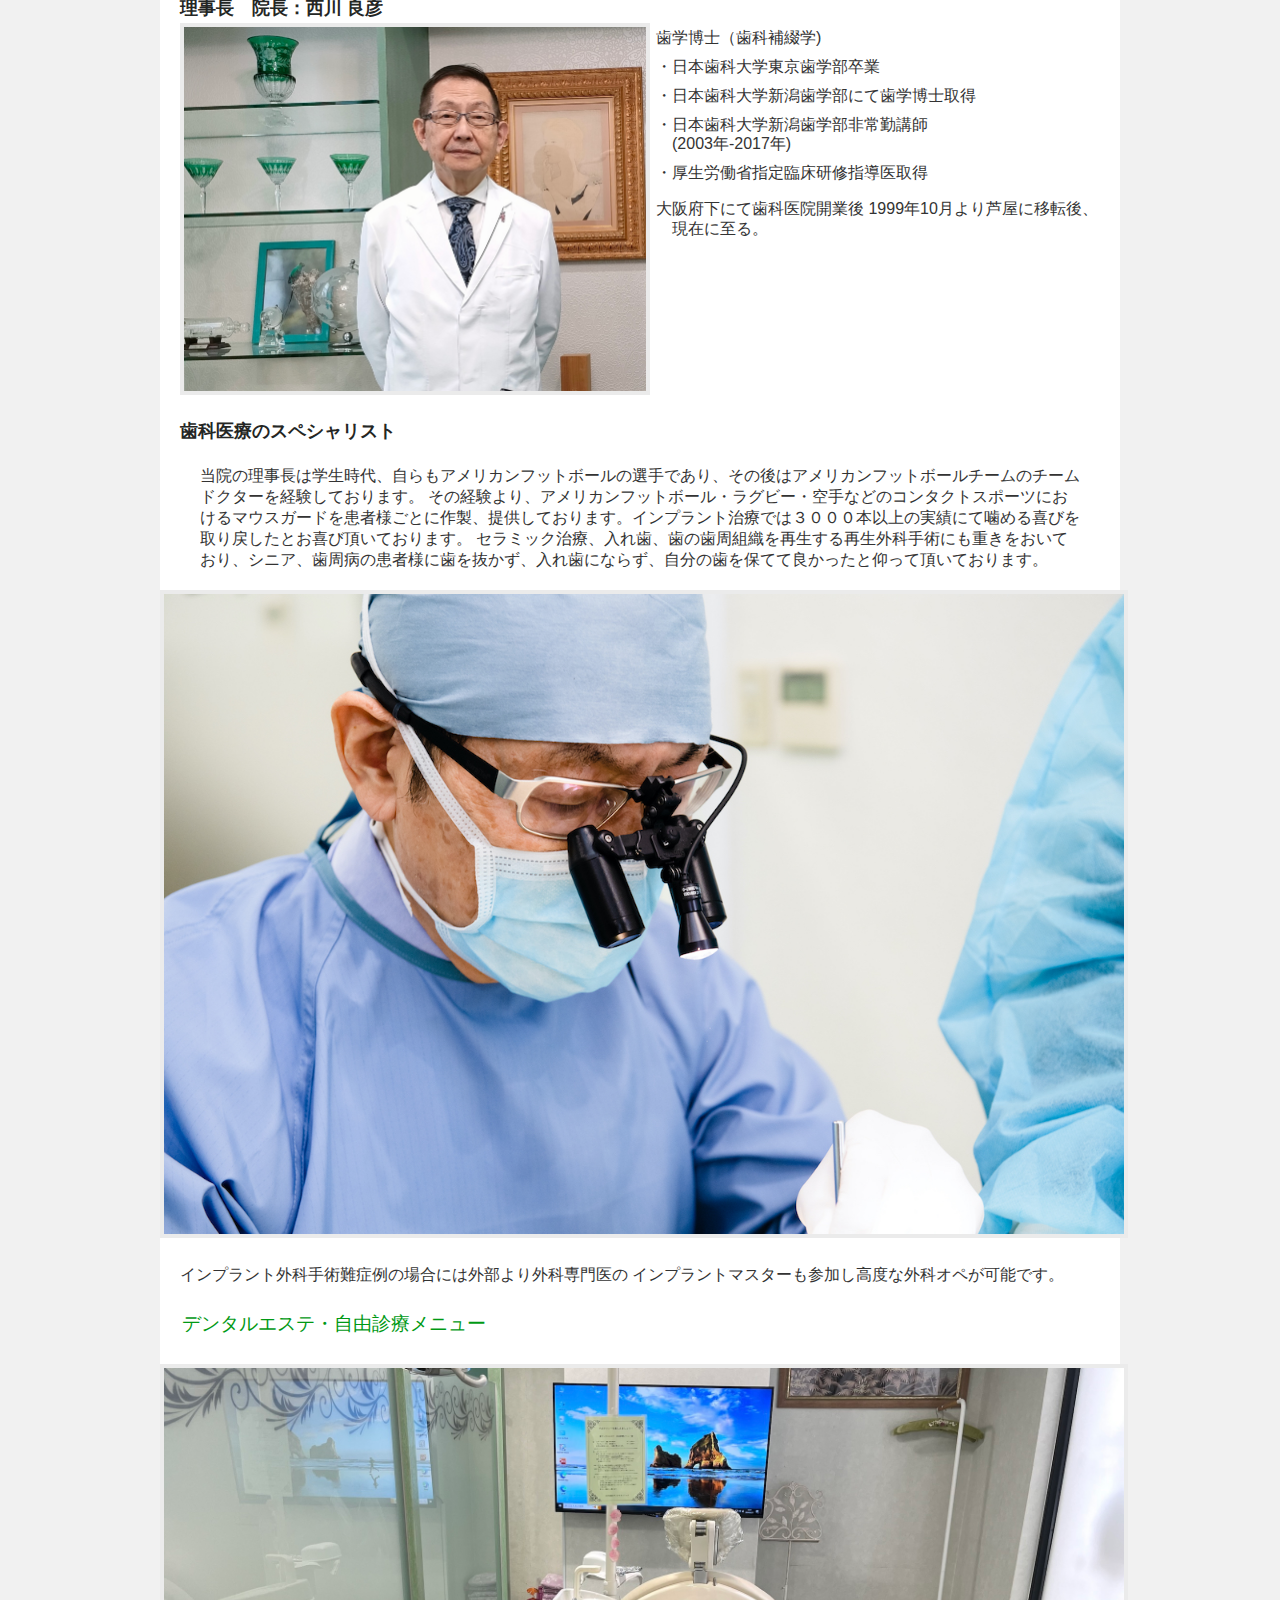
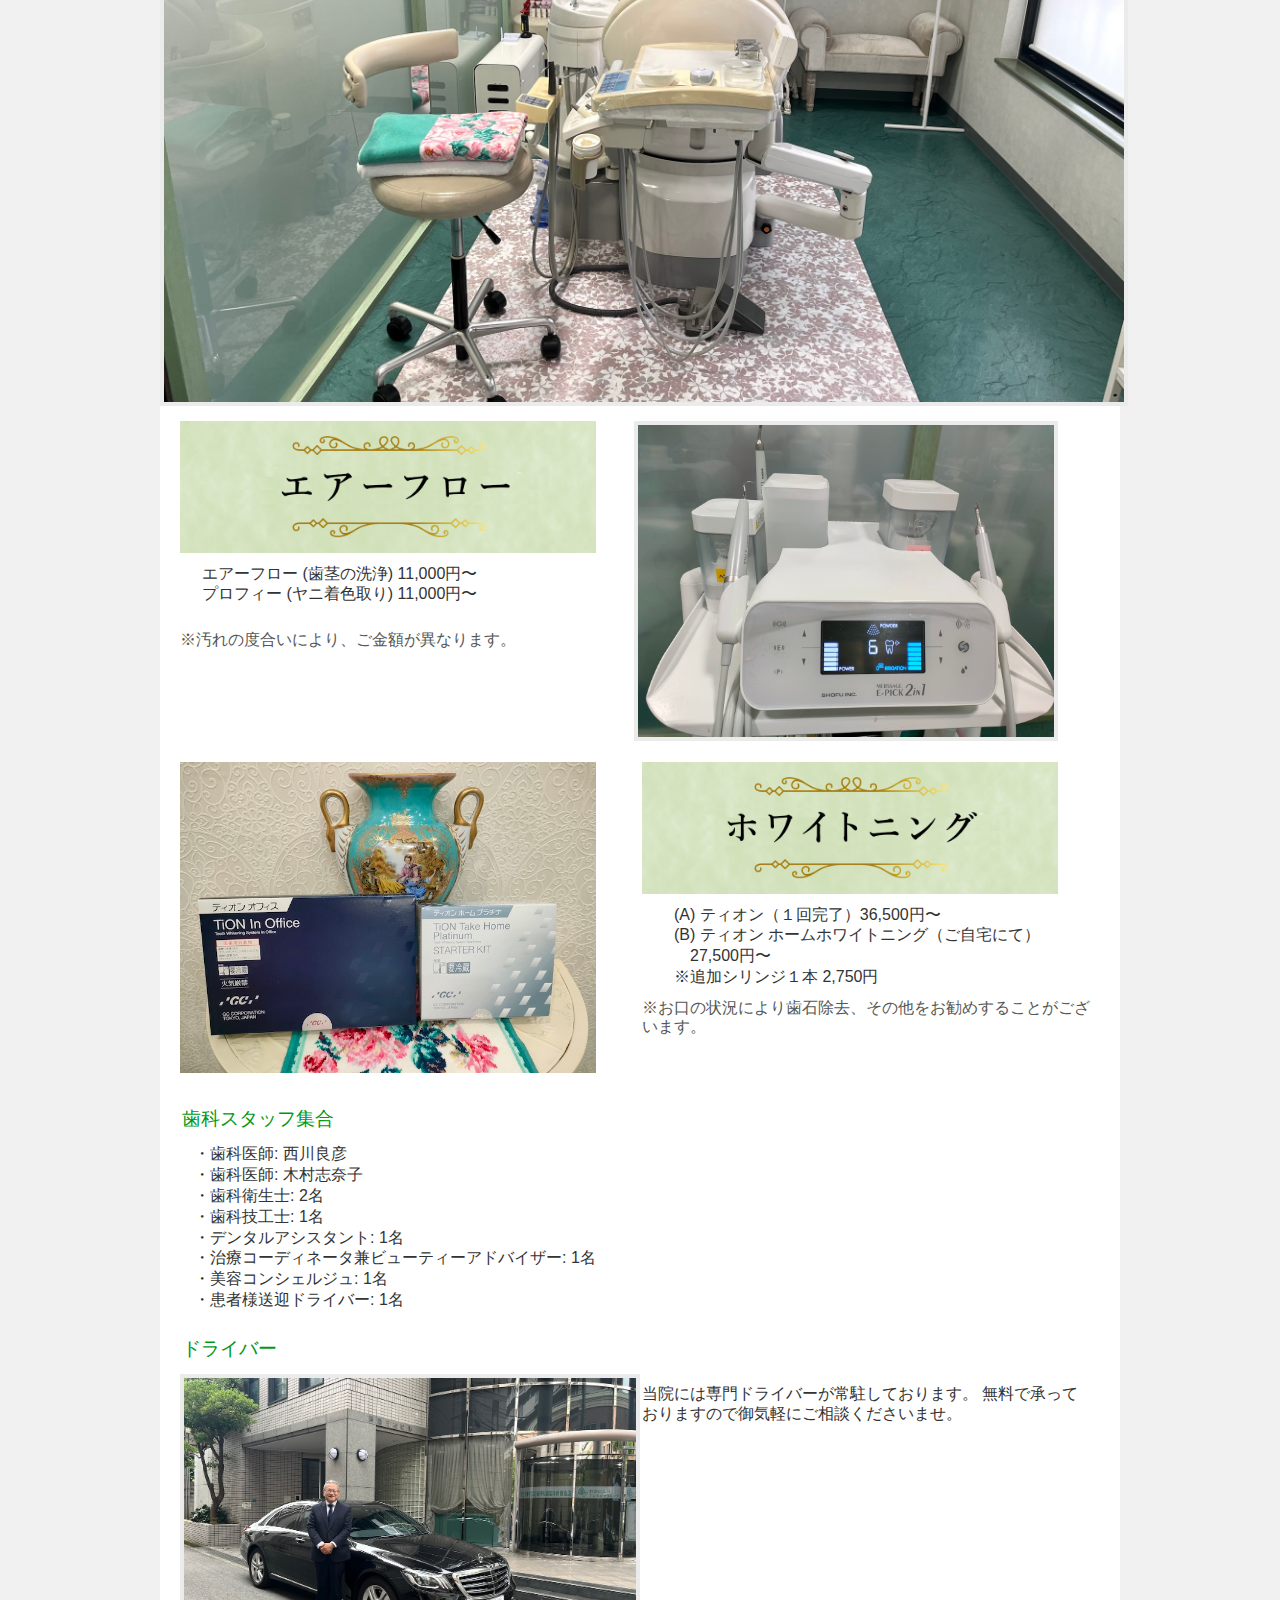
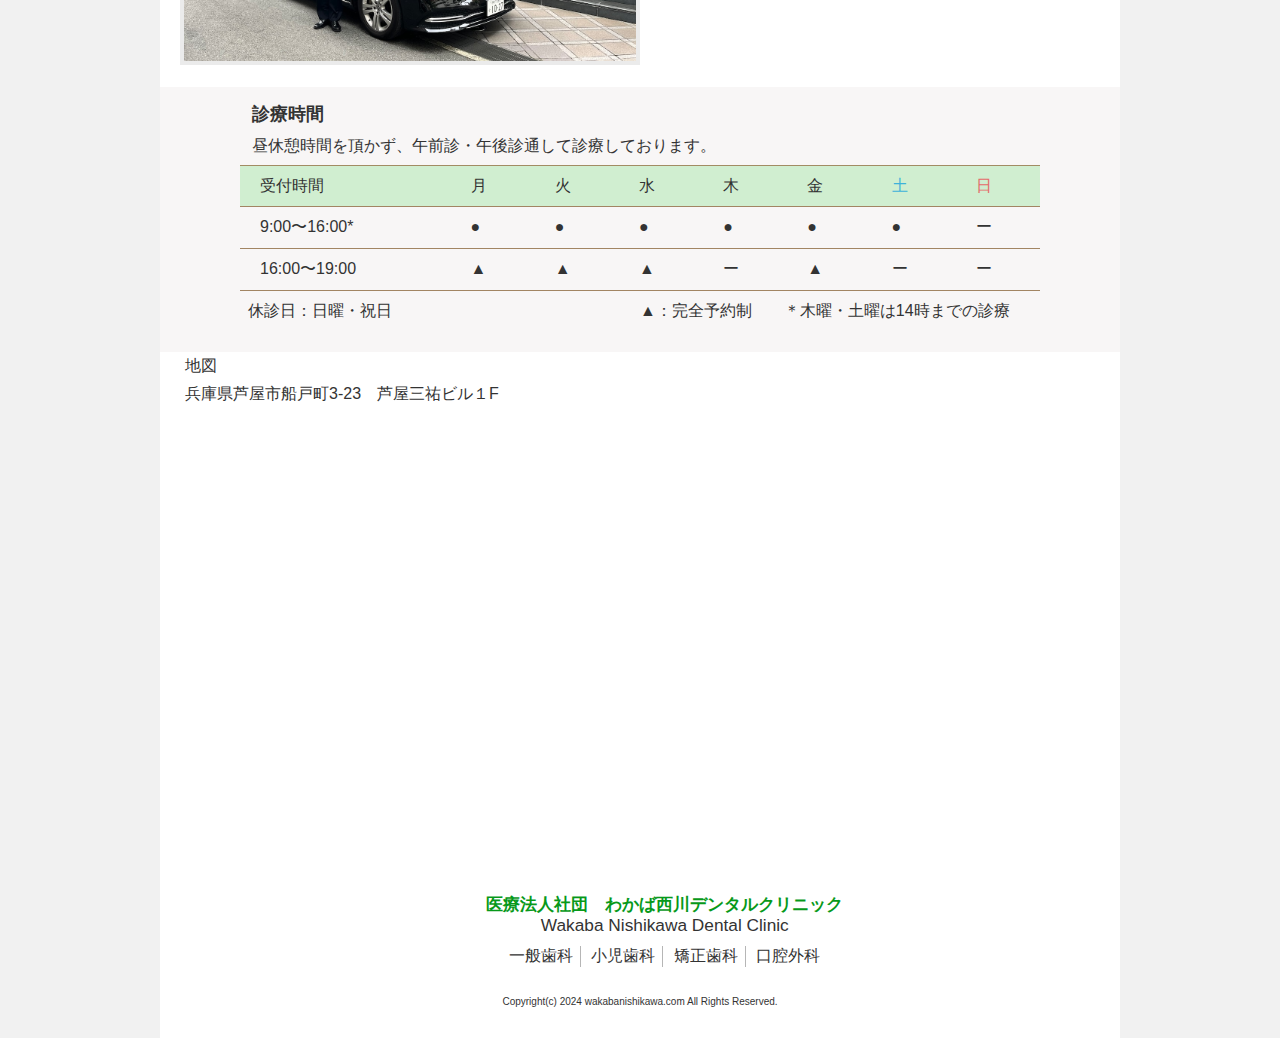
==== commit 9b60b37b: "Added Katsuya photos" ====
--- a/index.html
+++ b/index.html
@@ -75,7 +75,7 @@
 			<!-- h1>医療法人社団わかば西川デンタルクリニックのホームページへようこそ</h1> -->
 			<div class="verticalspacer"></div>
 			<!-- ロゴ 
-				<p><span>WakabaNishikawa Dental Clinic</span></p>
+				<p><span>Wakabanishikawa Dental Clinic</span></p>
 			-->
 			<div class="logo">
 				<a href="index.html"><img
@@ -86,10 +86,13 @@
 			<!-- / ロゴ -->
 
 			<div class="info">
-				<!-- 
+				<!--
 				<p class="lang_switcher"><span><a href="index_e.html">English</a> | <a href="index.html">日本語</a></span></p>
+				
+				<p class="lang-switcher"><a href="/index_e.html">English</a></p>
 				-->
-				<p class="lang-switcher"><a href="/index_e.html">English</a></p>
+
+				<p class="lang-switcher"><a href="https://nodescan-admin.github.io/wakabanishikawa/index_e.html">English</a></p>
 
 				<p class="contact"><span>ご予約｜お問い合わせ</span></p>
 				<p class="tel">0797-21-1108</p>
@@ -414,7 +417,7 @@
 							/>
 
 							<div class="vertical-image-text align-right">
-								<b>ホワイトニング</b>
+								<!-- <b>ホワイトニング</b> -->
 								<ul>
 									<li>(A) ティオン（１回完了）36,500円〜</li>
 									<li>(B) ティオン ホームホワイトニング（ご自宅にて）27,500円〜 </li>
@@ -552,8 +555,7 @@
 				<div
 					class="heading"
 					id="a7"
-				>
-					診療時間
+				>診療時間
 				</div>
 				<p class="sub-heading">
 					昼休憩時間を頂かず、午前診・午後診通して診療しております。
@@ -599,7 +601,7 @@
 							休診日：日曜・祝日
 						</div>
 						<div class='column col'>
-							▲：完全予約制　　＊木曜・土曜は１４時までの診療
+							▲：完全予約制　　＊木曜・土曜は14時までの診療
 						</div>
 					</div>
 				</div>
--- a/css/style.css
+++ b/css/style.css
@@ -150,6 +150,7 @@
 .biz-hour {
 	border-collapse: collapse;
 	min-width: 300px;
+	width:100%;
 }
 
 .biz-hour th {
@@ -641,12 +642,17 @@
 	margin-bottom: 10px;
 }
 
-
 .este-article {
 	/* padding:20px; */
 	/* margin-bottom:20px; */
 	/* border:1px solid #ebebeb; */
 	margin-top: 10px;
+}
+
+div#a7.heading {
+	padding-bottom: 6px;
+	font-weight: bold;
+	font-size: 1.1em;
 }
 
 h3#a5.heading {
@@ -669,7 +675,6 @@
 	/* background:url(../images/heading3.png) repeat-x 0 0; */
 }
 
-
 h3#a4.heading {
 	/*
 	font-family: "Noto Serif Japanese";
